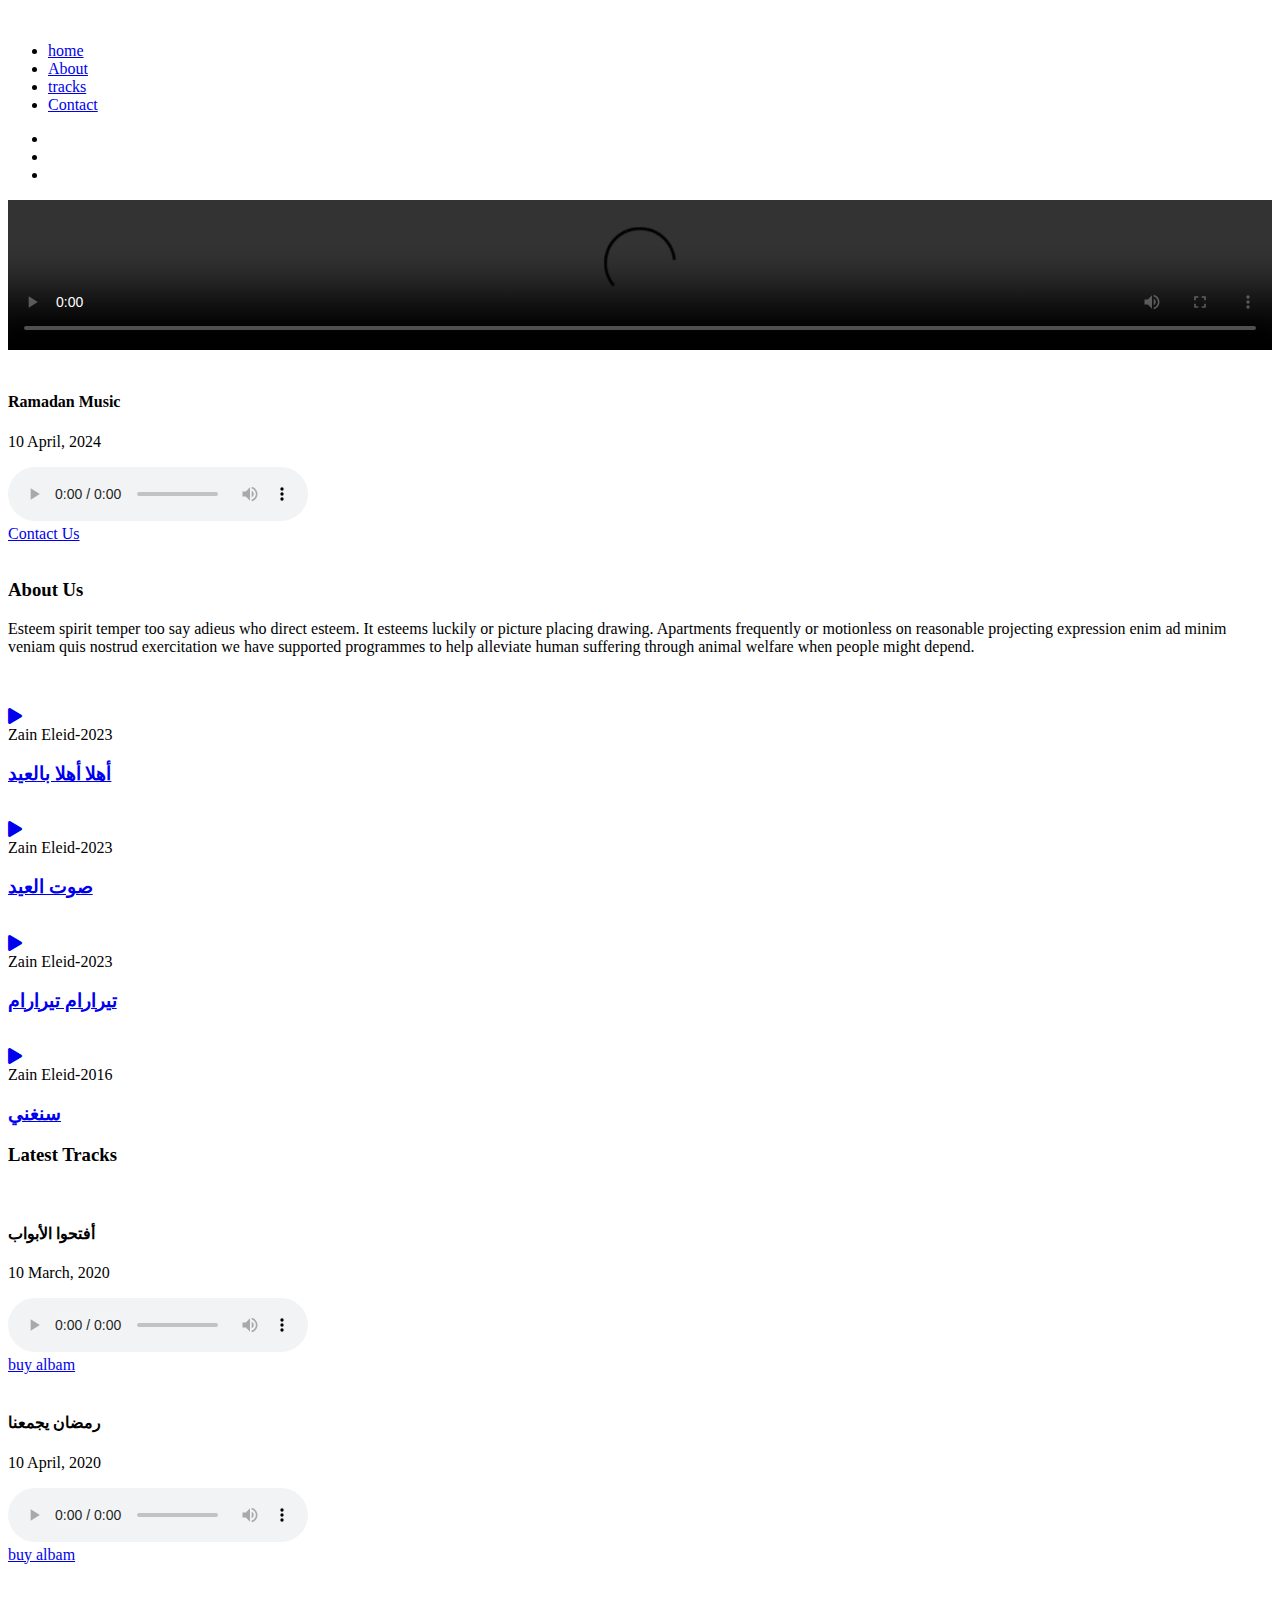
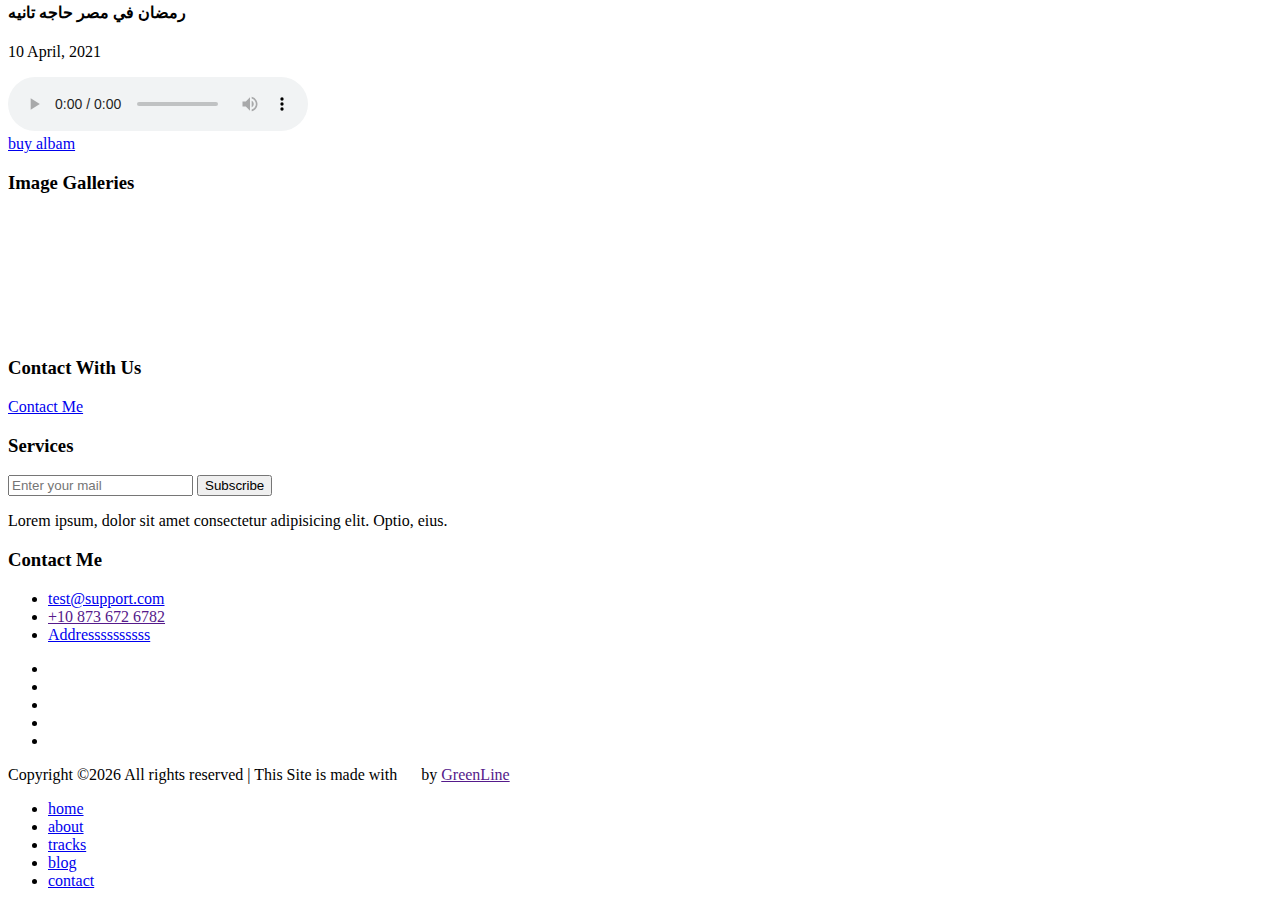
==== index.html @ 8ac841a4 "Add files via upload" ====
<!doctype html>
<html class="no-js" lang="en">

<head>
    <meta charset="utf-8">
    <meta http-equiv="x-ua-compatible" content="ie=edge">
    <title>Ramadan-Musico</title>
    <meta name="description" content="">
    <meta name="viewport" content="width=device-width, initial-scale=1">

    <!-- <link rel="manifest" href="site.webmanifest"> -->
    <link rel="shortcut icon" type="image/x-icon" href="img/favicon.png">
    <!-- Place favicon.ico in the root directory -->

    <!-- CSS here -->
    <link rel="stylesheet" href="css/bootstrap.min.css">
    <link rel="stylesheet" href="css/owl.carousel.min.css">
    <link rel="stylesheet" href="css/magnific-popup.css">
    <link rel="stylesheet" href="css/font-awesome.min.css">
     <!-- Include Font Awesome 4.7.0 CSS -->
     <link rel="stylesheet" href="https://cdnjs.cloudflare.com/ajax/libs/font-awesome/4.7.0/css/font-awesome.min.css">
  <!-- Include Font Awesome 5.0 CSS -->
  <link rel="stylesheet" href="https://cdnjs.cloudflare.com/ajax/libs/font-awesome/5.0.0/css/all.min.css">

    <link rel="stylesheet" href="css/themify-icons.css">
    <link rel="stylesheet" href="css/nice-select.css">
    <link rel="stylesheet" href="css/audioplayer.css">
    <link rel="stylesheet" href="css/flaticon.css">
    <link rel="stylesheet" href="css/gijgo.css">
    <link rel="stylesheet" href="css/animate.css">
    <link rel="stylesheet" href="css/slick.css">
    <link rel="stylesheet" href="css/slicknav.css">
    <link rel="stylesheet" href="css/style.css">
    <!-- <link rel="stylesheet" href="css/responsive.css"> -->
</head>

<body>
    <!--[if lte IE 9]>
            <p class="browserupgrade">You are using an <strong>outdated</strong> browser. Please <a href="https://browsehappy.com/">upgrade your browser</a> to improve your experience and security.</p>
        <![endif]-->

    <!-- header-start -->
    <header>
        <div class="header-area ">
            <div id="sticky-header" class="main-header-area">
                <div class="container-fluid">
                    <div class="header_bottom_border">
                        <div class="row align-items-center">
                            <div class="col-xl-3 col-lg-2">
                                <div class="logo">
                                    <a href="index.html">
                                        <img src="img/logo.png" alt="">
                                    </a>
                                </div>
                            </div>
                            <div class="col-xl-6 col-lg-7">
                                <div class="main-menu  d-none d-lg-block">
                                    <nav>
                                        <ul id="navigation">
                                            <li><a class="active" href="index.html">home</a></li>
                                            <li><a href="about.html">About</a></li>
                                            <li><a href="track.html">tracks</a></li>
                                            <!-- <li><a href="#">blog <i class="ti-angle-down"></i></a>
                                                <ul class="submenu">
                                                    <li><a href="blog.html">blog</a></li>
                                                    <li><a href="single-blog.html">single-blog</a></li>
                                                </ul>
                                            </li> -->
                                            <!-- <li><a href="#">pages <i class="ti-angle-down"></i></a>
                                                <ul class="submenu">
                                                     <li><a href="elements.html">elements</a></li>
                                                </ul>
                                            </li> -->
                                            <li><a href="contact.html">Contact</a></li>
                                        </ul>
                                    </nav>
                                </div>
                            </div>
                            <div class="col-xl-3 col-lg-3 d-none d-lg-block">
                                <div class="social_icon text-right">
                                    <ul>
                                        <li><a href="https://www.facebook.com/profile.php?id=61557846042441"> <i class="fa fa-facebook"></i> </a></li>
                                        <li><a href="#"> <i class="fa fa-twitter"></i> </a></li>
                                        <!-- <li><a href="https://www.tiktok.com/@qmusicteaching?is_from_webapp=1&sender_device=pc"> <i class="fa-brands fa-tiktok"></i> </a></li> -->
                                        <li><a href="https://www.instagram.com/qasound/"> <i class="fa fa-instagram"></i> </a></li>
                                        
                                    </ul>
                                </div>
                            </div>
                            <div class="col-12">
                                <div class="mobile_menu d-block d-lg-none"></div>
                            </div>
                        </div>
                    </div>

                </div>
            </div>
        </div>
    </header>
    <!-- header-end -->

    <!-- slider_area_start -->
    <div class="slider_area">
        <div class="single_slider  d-flex align-items-center slider_bg_1 overlay2">
            
            <video controls autoplay loop preload="auto" width="100%">
                <source src="videos/أغنية فنانينس.mp4" type="video/mp4">
                <source src="videos/إعلان زين العيد 2022- صوت العيد.mp4" type="video/mp4">
                <source src="videos/هلّ هلاله هلّ -  رمضان 2024.mp4" type="video/mp4">
                Your browser does not support the video tag.
              </video>
            
            
            <!-- <div class="container">
                <div class="row">
                    <div class="col-xl-12">
                        <div class="slider_text text-center ">
                            <h3>Musician </h3>
                        </div>
                    </div>
                </div>
            </div> -->
        </div>
    </div>
    <!-- slider_area_end -->

    <!-- music_area  -->
    <div class="music_area">
        <div class="container">
            <div class="row align-items-center justify-content-center">
                <div class="col-xl-10">
                    <div class="row align-items-center">
                                <div class="col-xl-9 col-md-9">
                                    <div class="music_field">
                                            <div class="thumb">
                                                    <img src="img/gallery/OIP (1).jfif" alt="">
                                                </div>
                                                <div class="audio_name">
                                                    <div class="name">
                                                        <h4>Ramadan  Music</h4>
                                                        <p>10 April, 2024</p>
                                                    </div>
                                                        <audio preload="auto" controls>
                                                                <source src="videos/أغنية يا بركة رمضان .. لمحمد رشدي.mp3">
                                                            </audio>
                                                </div>
                                    </div>
                                </div>
                                <div class="col-xl-3 col-md-3">
                                    <div class="music_btn">
                                            <a href="contact.html" class="boxed-btn"> Contact Us</a>
                                    </div>
                                </div>
                    </div>
                </div>

            </div>
        </div>
    </div>
    <!-- music_area end  -->

    <!-- about_area  -->
    <div class="about_area">
        <div class="container">
            <div class="row align-items-center">
                <div class="col-xl-5 col-md-6">
                    <div class="about_thumb">
                        <img class="img-fluid" src="img/gallery/41079505bf3805533f409f82947278b5.jpg" alt="">
                    </div>
                </div>
                <div class="col-xl-7 col-md-6">
                    <div class="about_info">
                        <h3>About Us</h3>
                        <p>Esteem spirit temper too say adieus who direct esteem. It esteems luckily or picture placing drawing. Apartments frequently or motionless on reasonable projecting expression enim ad minim veniam quis nostrud exercitation we have supported programmes to help alleviate human suffering through animal welfare when people might depend.</p>
                        <div class="signature">
                            <img src="img/about/signature.png" alt="">
                        </div>
                    </div>
                </div>
            </div>
        </div>
    </div>
    <!--/ about_area  -->

    <!-- youtube_video_area  -->
    <div class="youtube_video_area">
        <div class="container-fluid p-0">
            <div class="row no-gutters">
                <div class="col-xl-3 col-lg-3 col-md-6">
                    <div class="single_video">
                        <div class="thumb">
                            <img src="img/gallery/hqdefault.png" alt="">
                        </div>
                        <div class="hover_elements">
                            <div class="video">
                                    <a class="popup-video" href="videos/اعلان زين العيد 2023 - أهلا أهلا بالعيد أهلا.mp4"> 
                                            <i class="fa fa-play"></i>
                                    </a>
                            </div>

                            <div class="hover_inner">
                                <span>Zain Eleid-2023</span>
                                <h3><a href="#"> أهلا أهلا بالعيد </a></h3>
                            </div>
                        </div>
                    </div>
                </div>
                <div class="col-xl-3 col-lg-3 col-md-6">
                    <div class="single_video">
                        <div class="thumb">
                            <img src="img/gallery/hqdefault1.png" alt="">
                        </div>
                        <div class="hover_elements">
                            <div class="video">
                                    <a class="popup-video" href="videos/إعلان زين العيد 2022- صوت العيد.mp4"> 
                                            <i class="fa fa-play"></i>
                                        </a>
                            </div>

                            <div class="hover_inner">
                                <span>Zain Eleid-2023</span>
                                <h3><a href="#"> صوت العيد </a></h3>
                            </div>
                        </div>
                    </div>
                </div>
                <div class="col-xl-3 col-lg-3 col-md-6">
                    <div class="single_video">
                        <div class="thumb">
                            <img src="img/gallery/hqdefault2.png" alt="">
                        </div>
                        <div class="hover_elements">
                            <div class="video">
                                    <a class="popup-video" href="videos/اعلان زين العيد 2018 -  تيرارام تيرارام.mp4"> 
                                            <i class="fa fa-play"></i>
                                    </a>
                            </div>

                            <div class="hover_inner">
                                <span>Zain Eleid-2023</span>
                                <h3><a href="#"> تيرارام تيرارام </a></h3>
                            </div>
                        </div>
                    </div>
                </div>
                <div class="col-xl-3 col-lg-3 col-md-6">
                    <div class="single_video">
                        <div class="thumb">
                            <img src="img/gallery/hqdefault3.png" alt="">
                        </div>
                        <div class="hover_elements">
                            <div class="video">
                                    <a class="popup-video" href="videos/إعلان زين العيد 2016 - سنغني.mp4"> 
                                            <i class="fa fa-play"></i>
                                        </a>
                            </div>

                            <div class="hover_inner">
                                <span>Zain Eleid-2016</span>
                                <h3><a href="#"> سنغني </a></h3>
                            </div>
                        </div>
                    </div>
                </div>
            </div>
        </div>
    </div>
    <!-- / youtube_video_area  -->

    <!-- music_area  -->
    <div class="music_area music_gallery">
        <div class="container">
                <div class="row">
                        <div class="col-xl-12">
                            <div class="section_title text-center mb-65">
                                <h3>Latest Tracks</h3>
                            </div>
                        </div>
                </div>
            <div class="row align-items-center justify-content-center mb-20">
                <div class="col-xl-10">
                    <div class="row align-items-center">
                                <div class="col-xl-9 col-md-9">
                                    <div class="music_field">
                                            <div class="thumb">
                                                    <img src="img/gallery/hqdefault4.png" alt="">
                                                </div>
                                                <div class="audio_name">
                                                    <div class="name">
                                                        <h4> أفتحوا الأبواب </h4>
                                                        <p>10 March, 2020</p>
                                                    </div>
                                                        <audio preload="auto" controls>
                                                                <source src="videos/اعلان زين العيد 2020  افتحوا الأبواب.mp3">
                                                            </audio>
                                                </div>
                                    </div>
                                </div>
                                <div class="col-xl-3 col-md-3">
                                    <div class="music_btn">
                                            <a href="#" class="boxed-btn">buy albam</a>
                                    </div>
                                </div>
                    </div>
                </div>

            </div>
            <div class="row align-items-center justify-content-center mb-20">
                <div class="col-xl-10">
                    <div class="row align-items-center">
                                <div class="col-xl-9 col-md-9">
                                    <div class="music_field">
                                            <div class="thumb">
                                                    <img src="img/gallery/hqdefault5.png" alt="">
                                                </div>
                                                <div class="audio_name">
                                                    <div class="name">
                                                        <h4> رمضان يجمعنا </h4>
                                                        <p>10 April, 2020</p>
                                                    </div>
                                                        <audio preload="auto" controls>
                                                                <source src="videos/أغنية رمضان يجمعنا مع -فنانيس-.mp3">
                                                            </audio>
                                                </div>
                                    </div>
                                </div>
                                <div class="col-xl-3 col-md-3">
                                    <div class="music_btn">
                                            <a href="#" class="boxed-btn">buy albam</a>
                                    </div>
                                </div>
                    </div>
                </div>

            </div>
            <div class="row align-items-center justify-content-center mb-20">
                <div class="col-xl-10">
                    <div class="row align-items-center">
                                <div class="col-xl-9 col-md-9">
                                    <div class="music_field">
                                            <div class="thumb">
                                                    <img src="img/gallery/hqdefault6.png" alt="">
                                                </div>
                                                <div class="audio_name">
                                                    <div class="name">
                                                        <h4> رمضان في مصر حاجه  تانيه </h4>
                                                        <p>10 April, 2021</p>
                                                    </div>
                                                        <audio preload="auto" controls>
                                                                <source src="videos/حسين الجسمي - رمضان في مصر حاجة تانية (اورنچ رمضان) - 2021.mp4">
                                                        </audio>
                                                </div>
                                    </div>
                                </div>
                                <div class="col-xl-3 col-md-3">
                                    <div class="music_btn">
                                            <a href="#" class="boxed-btn">buy albam</a>
                                    </div>
                                </div>
                    </div>
                </div>

            </div>
        </div>
    </div>
    <!-- music_area end  -->

    <!-- gallery -->
    <div class="gallery_area">
        <div class="container">
            <div class="row">
                <div class="col-xl-12">
                    <div class="section_title text-center mb-65">
                        <h3>Image Galleries</h3>
                    </div>
                </div>
            </div>
            <div class="row grid">
                    <div class="col-xl-7 col-lg-7 grid-item cat3 cat4 col-md-6">
                        <div class="single-gallery mb-30">
                                <div class="portfolio-img">
                                        <img src="img/gallery/41079505bf3805533f409f82947278b5.jpg" alt="">
                                </div>
                                <div class="gallery_hover">
                                        <a class="popup-image" href="img/gallery/th.jfif" class="hover_inner">
                                            <i class="ti-plus"></i>
                                        </a>
                                </div>
                        </div>
                    </div>

                    <div class="col-xl-5 col-lg-5 grid-item cat1 col-md-6">
                        <div class="single-gallery mb-30">
                                <div class="portfolio-img">
                                        <img src="img/gallery/th.jfif" alt="">
                                </div>

                                <div class="gallery_hover">
                                    <a  class="popup-image"  href="img/gallery/R.jfif" class="hover_inner">
                                        <i class="ti-plus"></i>
                                    </a>
                                </div>
                            
                        </div>
                    </div>

                    
                    <div class="col-xl-4 col-lg-6 grid-item cat2 col-md-6">
                        <div class="single-gallery mb-30">
                            <div class="portfolio-img">
                                    <img src="img/gallery/OIP (2).jfif" alt="">
                            </div>
                            <div class="gallery_hover">
                                    <a class="popup-image" href="img/gallery/R.jfif" class="hover_inner">
                                        <i class="ti-plus"></i>
                                    </a>
                            </div>
                        </div>
                    </div>

                    <div class="col-xl-4 col-lg-6 grid-item cat4 col-md-6">
                        <div class="single-gallery mb-30">
                                <div class="portfolio-img">
                                        <img src="img/gallery/H61b2c6c84c804b8dbcbf4467c1f6d74f7-600x600.png" alt="">
                                </div>

                                <div class="gallery_hover">
                                        <a class="popup-image" href="img/gallery/H61b2c6c84c804b8dbcbf4467c1f6d74f7-600x600.png" class="hover_inner">
                                            <i class="ti-plus"></i>
                                        </a>
                                </div>
                        </div>
                    </div>


                    <div class="col-xl-4 col-lg-6 grid-item cat2 col-md-6">
                        <div class="single-gallery mb-30">
                            <div class="portfolio-img">
                                    <img src="img/gallery/R.jfif" alt="">
                            </div>
                            <div class="gallery_hover">
                                    <a class="popup-image" href="img/gallery/eid-mubarak-wishes-design-template-deeff6aff59a244f26f364de57e455bf_screen.jpg" class="hover_inner">
                                        <i class="ti-plus"></i>
                                    </a>
                                </div>
                        </div>
                    </div>

                    <div class="col-xl-4 col-lg-6 grid-item cat2 col-md-6">
                        <div class="single-gallery mb-30">
                            <div class="portfolio-img">
                                    <img src="img/gallery/OIP (1).jfif" alt="">
                            </div>
                            <div class="gallery_hover">
                                    <a class="popup-image" href="img/gallery/R.jfif" class="hover_inner">
                                        <i class="ti-plus"></i>
                                    </a>
                            </div>
                        </div>
                    </div>

                    

                    <div class="col-xl-4 col-lg-6 grid-item cat2 col-md-6">
                        <div class="single-gallery mb-30">
                            <div class="portfolio-img">
                                    <img src="img/gallery/OIF.jfif" alt="">
                            </div>
                            <div class="gallery_hover">
                                    <a class="popup-image" href="img/gallery/R.jfif" class="hover_inner">
                                        <i class="ti-plus"></i>
                                    </a>
                            </div>
                        </div>
                    </div>

                    
                </div>
        </div>
    </div>
    <!--/ gallery -->

    <!-- contact_rsvp -->
    <div class="contact_rsvp">
        <div class="container">
            <div class="row">
                <div class="col-xl-12">
                    <div class="text text-center">
                        <h3>Contact With Us</h3>
                        <a class="boxed-btn3" href="contact.html">Contact Me</a>
                    </div>
                </div>
            </div>
        </div>
    </div>
    <!--/ contact_rsvp -->

    <!-- footer start -->
    <footer class="footer">
        <div class="footer_top">
            <div class="container">
                <div class="row">
                    <div class="col-xl-6 col-md-6">
                            <div class="footer_widget">
                                    <h3 class="footer_title">
                                            Services
                                    </h3>
                                <div class="subscribe-from">
                                        <form action="#">
                                                <input type="text" placeholder="Enter your mail">
                                                <button type="submit" >Subscribe</button>
                                            </form>
                                </div>
                                <p class="sub_text">Lorem ipsum, dolor sit amet consectetur adipisicing elit. Optio, eius.</p>
                                </div>
                    </div>
                    <div class="col-xl-5 col-md-5 offset-xl-1">
                        <div class="footer_widget">
                                <h3 class="footer_title">
                                        Contact Me
                                </h3>
                            <ul>
                                <li><a href="#">test@support.com
                                    </a></li>
                                <li><a href="">+10 873 672 6782
                                    </a></li>
                                <li><a href="#">Addressssssssss</a></li>
                            </ul>
                            <div class="socail_links">
                                <ul>
                                    <li><a href="https://www.facebook.com/profile.php?id=61557846042441"> <i class="fa fa-facebook"></i> </a></li>
                                    <li><a href="#"> <i class="fa fa-twitter"></i> </a></li>
                                    <li><a href="https://www.tiktok.com/@qmusicteaching?is_from_webapp=1&sender_device=pc"> <i class="fa fa-tiktok"></i> </a></li>
                                    <li><a href="https://www.instagram.com/qasound/"> <i class="fa fa-instagram"></i> </a></li>
                                   
                                    <li><a href="#"><i class="fa fa-youtube-play"></i></a></li>
                                </ul>
                            </div>

                        </div>
                    </div>
                </div>
            </div>
        </div>
        <div class="copy-right_text">
            <div class="container">
                <div class="footer_border"></div>
                <div class="row">
                    <div class="col-xl-7 col-md-6">
                        <p class="copy_right">
                            <!-- Link back to Colorlib can't be removed. Template is licensed under CC BY 3.0. -->
Copyright &copy;<script>document.write(new Date().getFullYear());</script> All rights reserved | This Site is made with <i class="fa fa-heart-o" aria-hidden="true"></i> by <a href="" target="_blank">GreenLine</a>
<!-- Link back to Colorlib can't be removed. Template is licensed under CC BY 3.0. -->
                        </p>
                    </div>
                    <div class="col-xl-5 col-md-6">
                        <div class="footer_links">
                            <ul>
                                <li><a href="#">home</a></li>
                                <li><a href="#">about</a></li>
                                <li><a href="#">tracks</a></li>
                                <li><a href="#">blog</a></li>
                                <li><a href="#">contact</a></li>
                            </ul>
                        </div>
                    </div>
                </div>
            </div>
        </div>
    </footer>
    <!--/ footer end  -->

    <!-- link that opens popup -->

    <!-- JS here -->
        <script src="https://code.jquery.com/jquery-3.3.1.slim.min.js" 
            integrity="sha384-q8i/X+965DzO0rT7abK41JStQIAqVgRVzpbzo5smXKp4YfRvH+8abtTE1Pi6jizo" 
            crossorigin="anonymous">
    </script>
    <script src="js/vendor/modernizr-3.5.0.min.js"></script>
    <script src="js/vendor/jquery-1.12.4.min.js"></script>
    <script src="js/popper.min.js"></script>
    <script src="js/bootstrap.min.js"></script>
    <script src="js/owl.carousel.min.js"></script>
    <script src="js/isotope.pkgd.min.js"></script>
    <script src="js/ajax-form.js"></script>
    <script src="js/waypoints.min.js"></script>
    <script src="js/jquery.counterup.min.js"></script>
    <script src="js/imagesloaded.pkgd.min.js"></script>
    <script src="js/audioplayer.js"></script>
    <script src="js/scrollIt.js"></script>
    <script src="js/jquery.scrollUp.min.js"></script>
    <script src="js/wow.min.js"></script>
    <script src="js/nice-select.min.js"></script>
    <script src="js/jquery.slicknav.min.js"></script>
    <script src="js/jquery.magnific-popup.min.js"></script>
    <script src="js/plugins.js"></script>
    <script src="js/gijgo.min.js"></script>
    <script src="js/slick.min.js"></script>
    <!--contact js-->
    <script src="js/contact.js"></script>
    <script src="js/jquery.ajaxchimp.min.js"></script>
    <script src="js/jquery.form.js"></script>
    <script src="js/jquery.validate.min.js"></script>
    <script src="js/mail-script.js"></script>

    <script src="js/main.js"></script>
    
		<script>
                $(function() {
                    $('audio').audioPlayer({

                    });
                });
            </script>
</body>

</html>
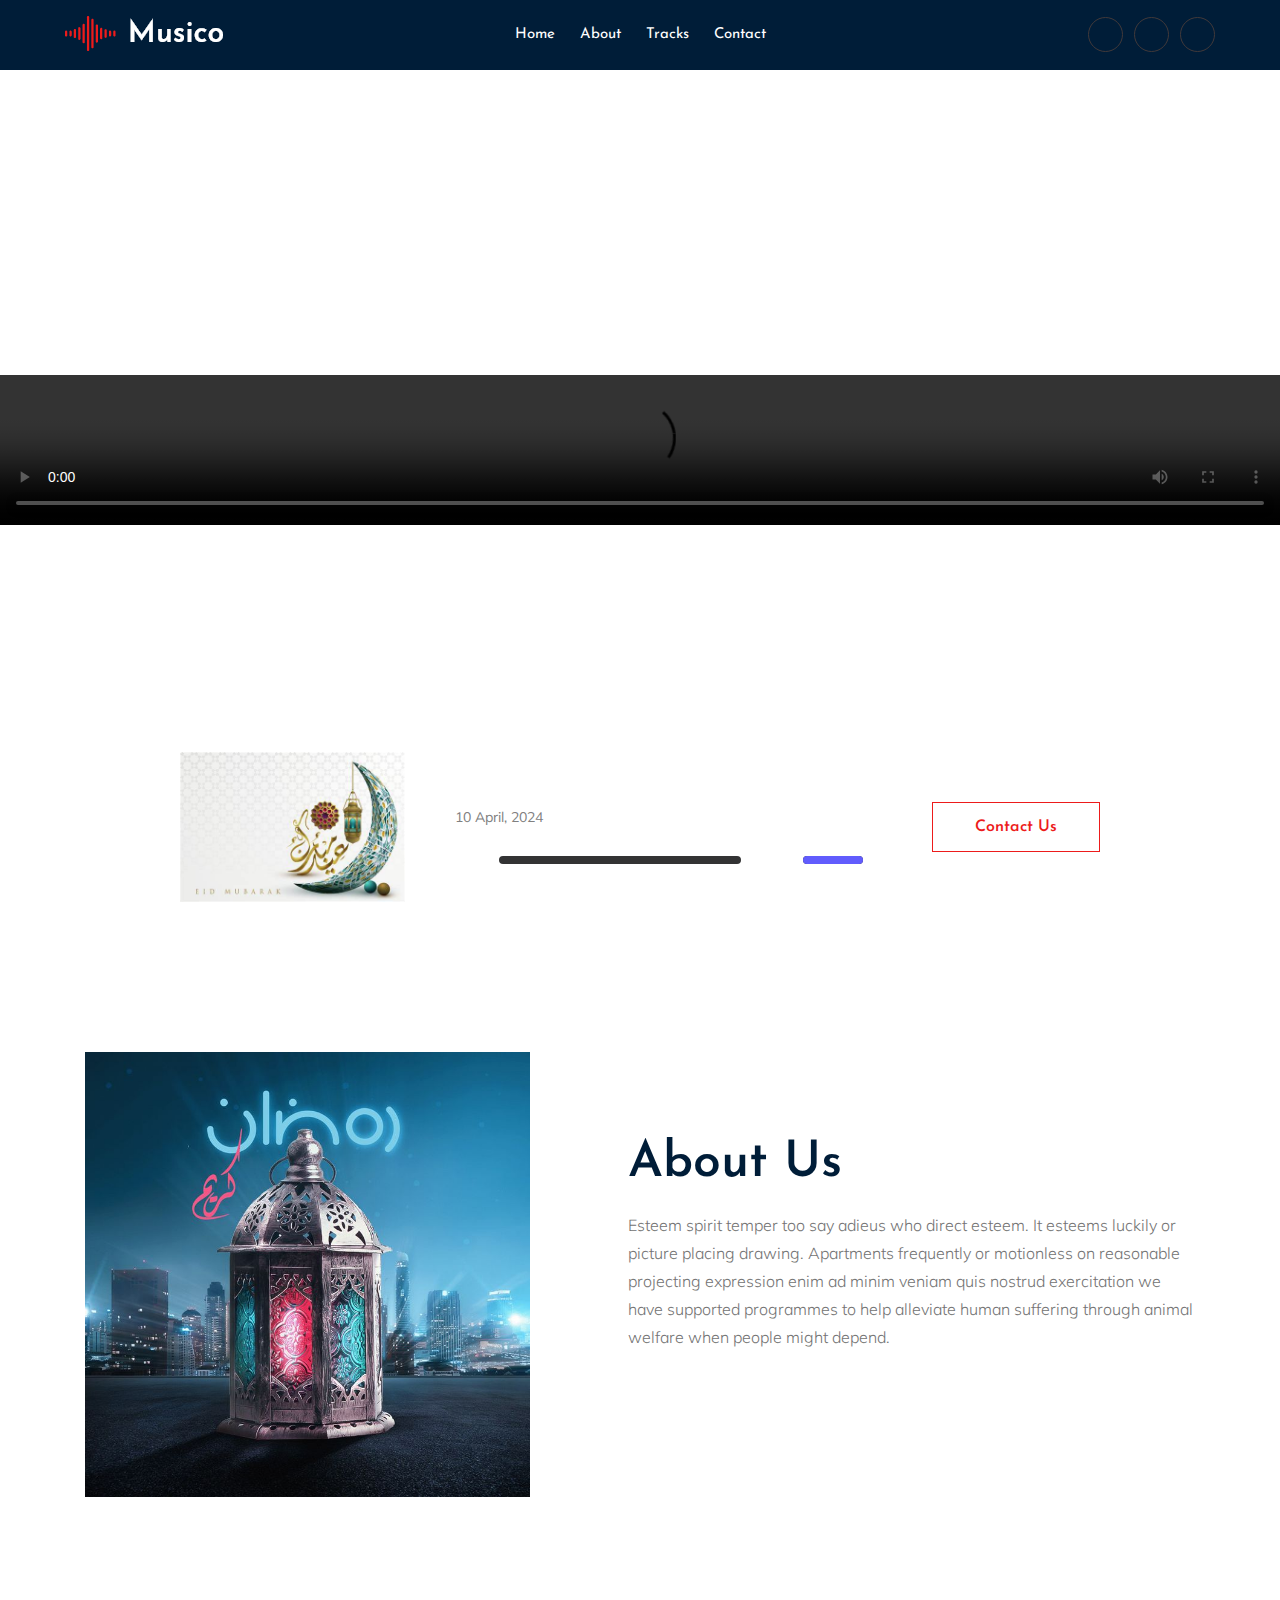
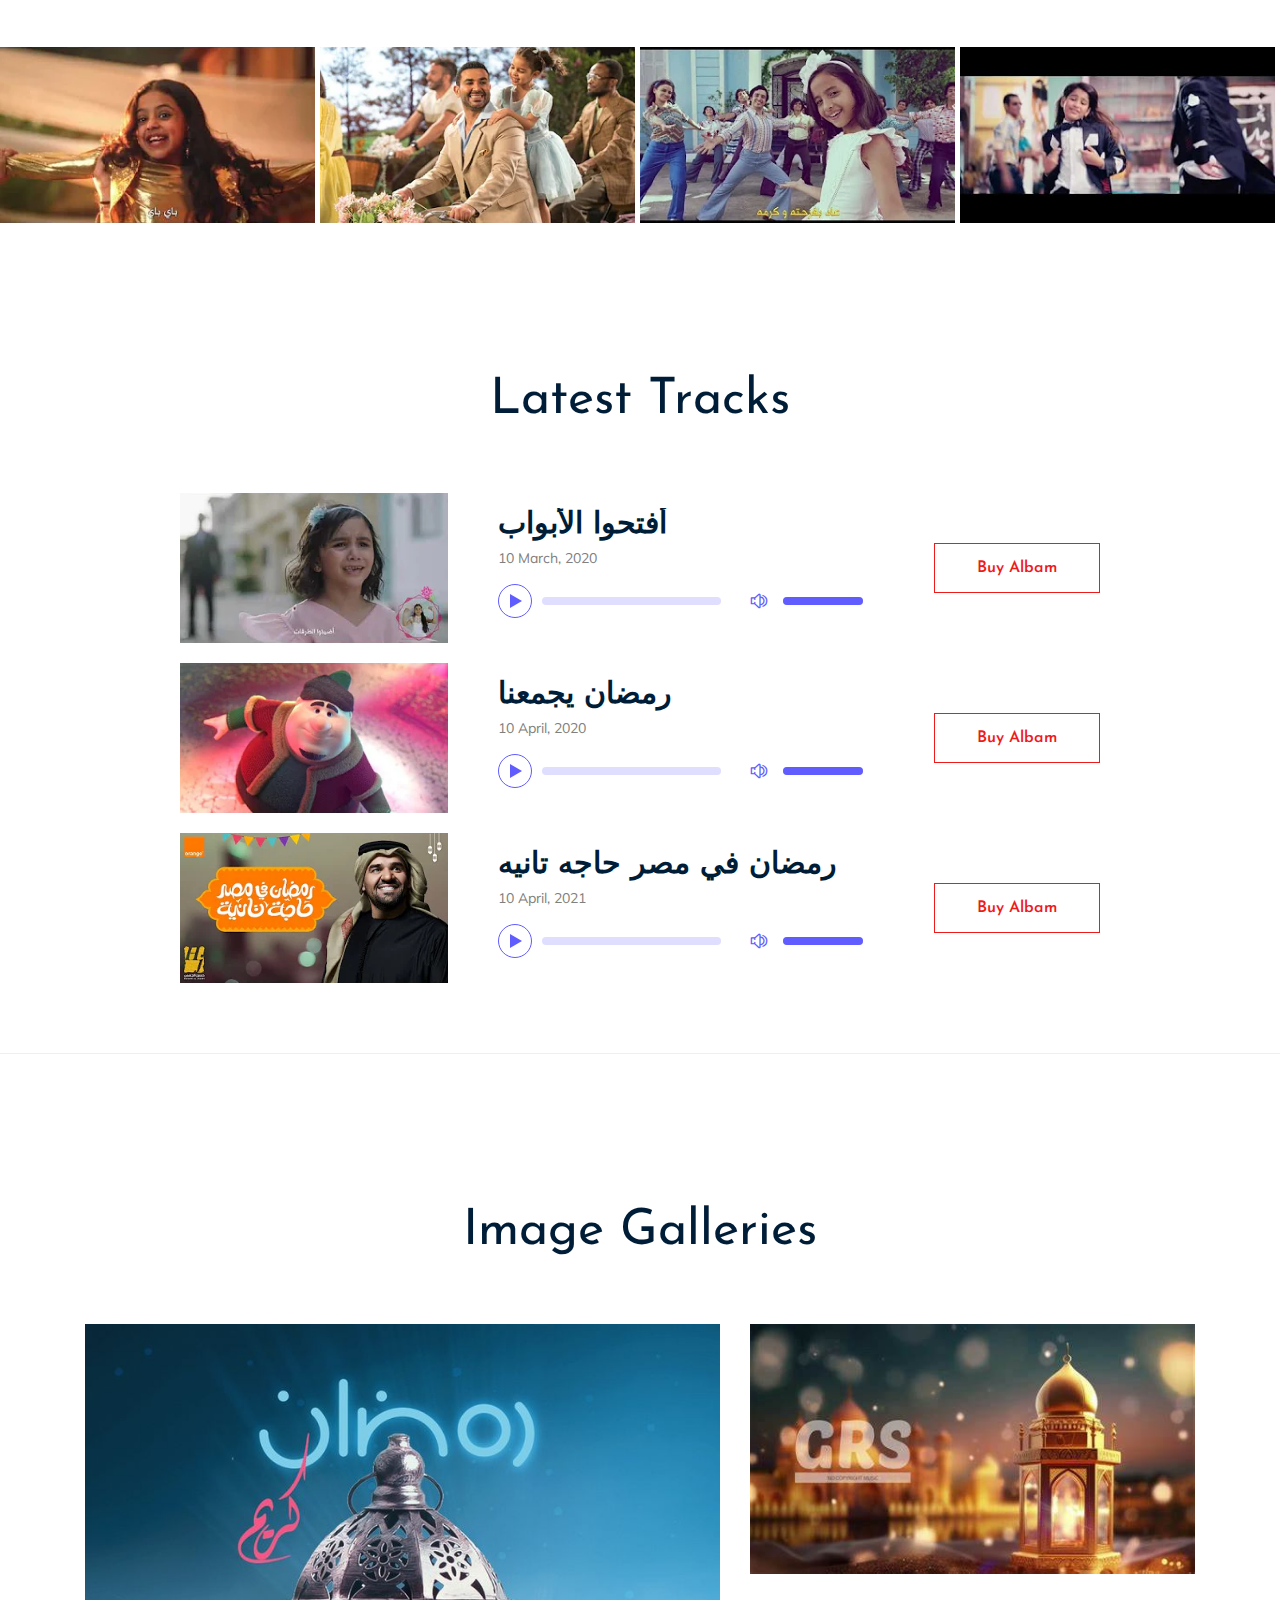
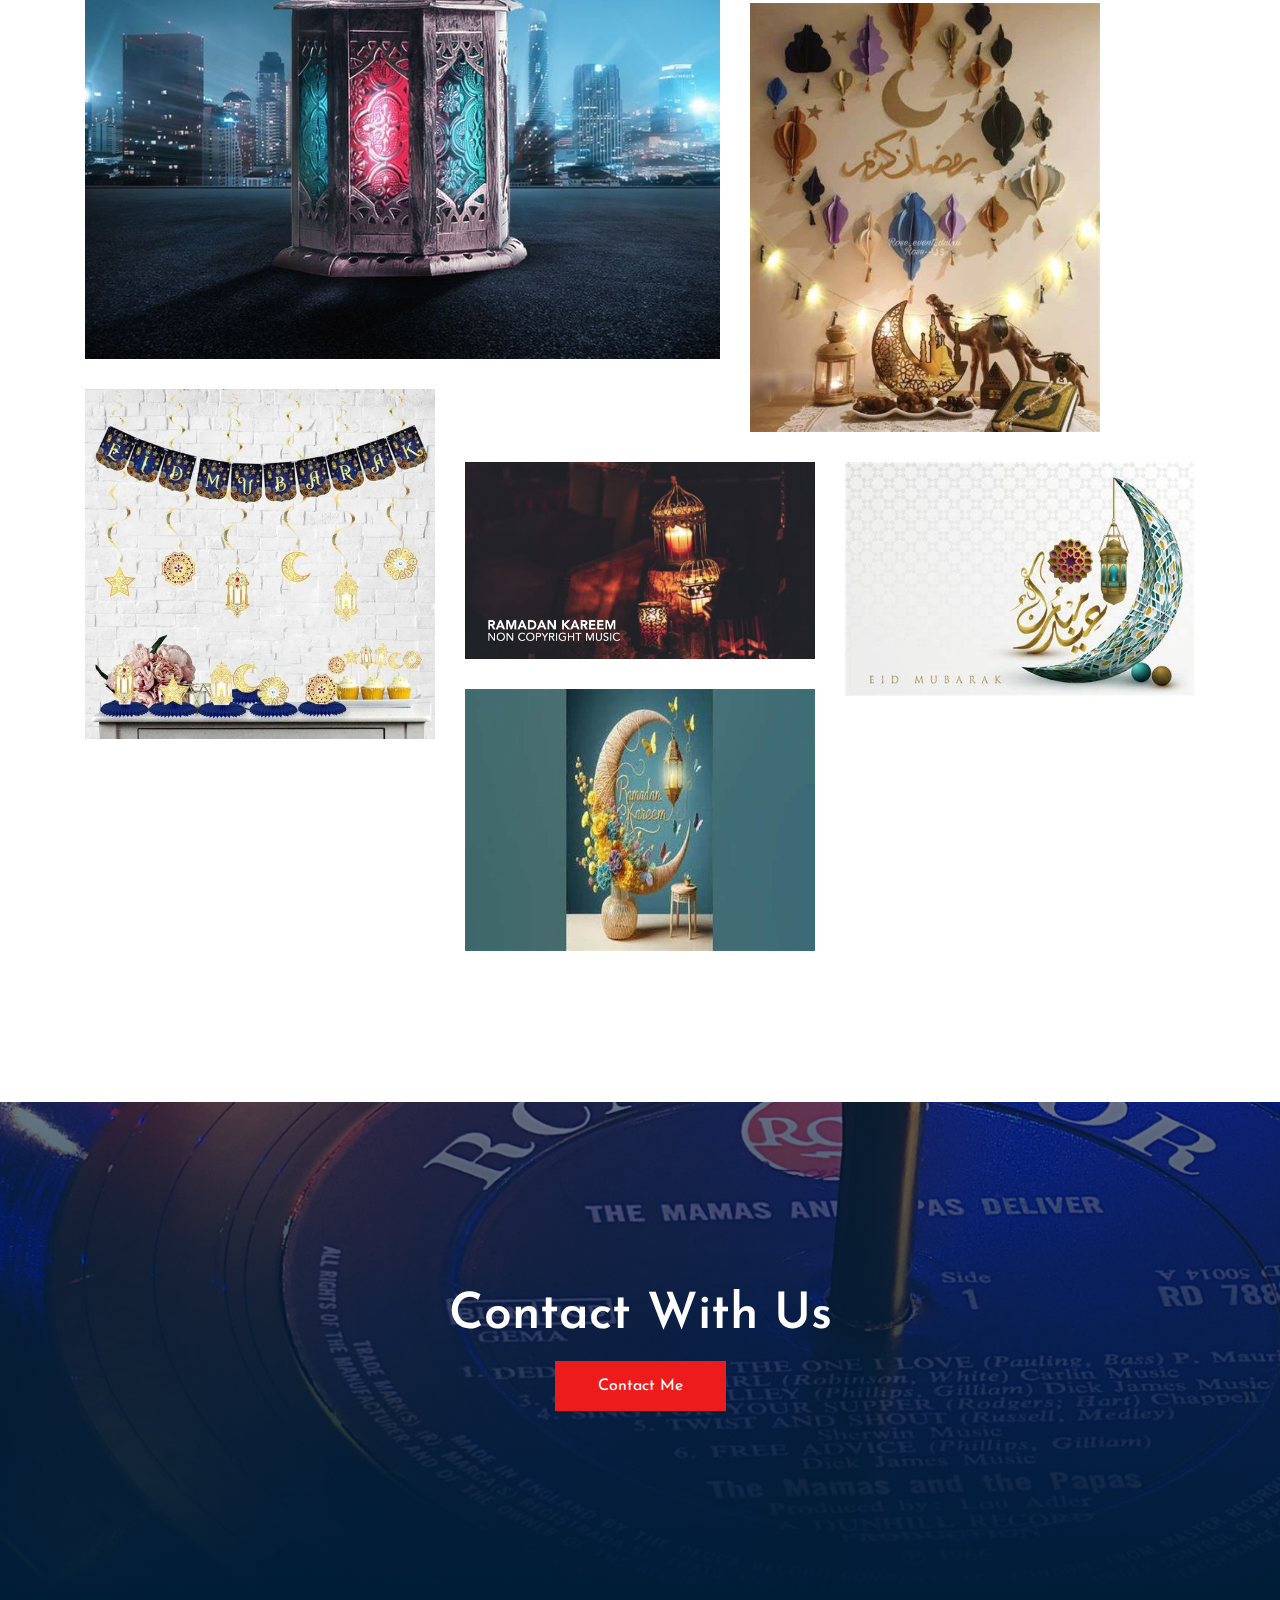
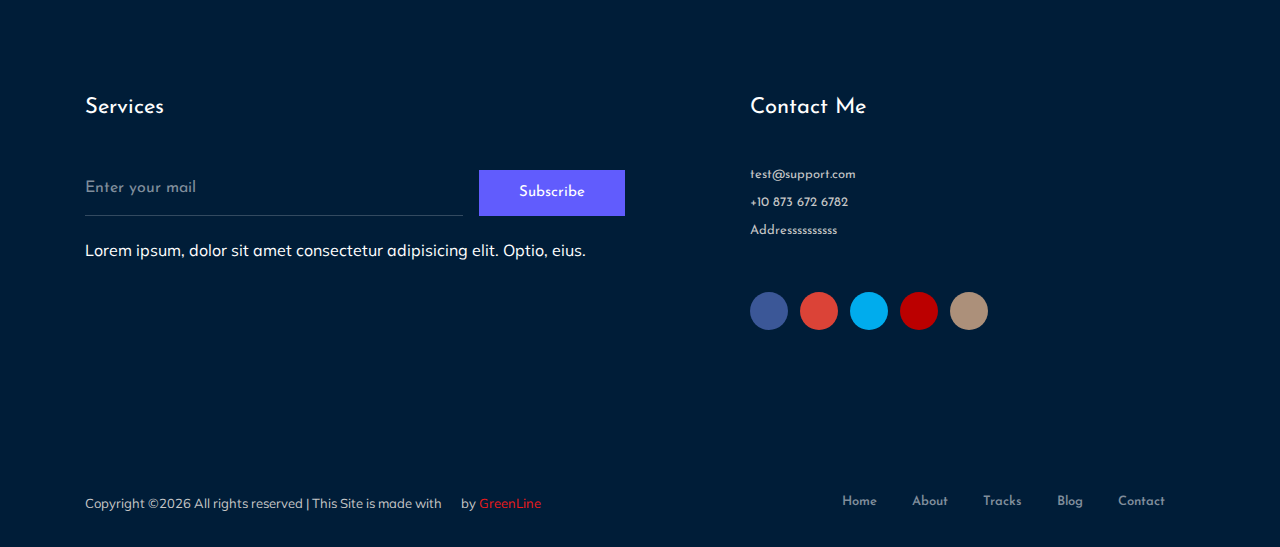
==== commit fe145c62: "Update index.html" ====
--- a/index.html
+++ b/index.html
@@ -105,7 +105,7 @@
             
             <video controls autoplay loop preload="auto" width="100%">
                 <source src="videos/أغنية فنانينس.mp4" type="video/mp4">
-                <source src="videos/إعلان زين العيد 2022- صوت العيد.mp4" type="video/mp4">
+                <source src="https://www.youtube.com/watch?v=d1fHJJILfBA" type="video/mp4">
                 <source src="videos/هلّ هلاله هلّ -  رمضان 2024.mp4" type="video/mp4">
                 Your browser does not support the video tag.
               </video>
@@ -615,4 +615,4 @@
             </script>
 </body>
 
-</html>+</html>
--- a/css/themify-icons.css
+++ b/css/themify-icons.css
@@ -0,0 +1,1081 @@
+@font-face {
+	font-family: 'themify';
+	src:url('../fonts/themify.eot?-fvbane');
+	src:url('../fonts/themify.eot?#iefix-fvbane') format('embedded-opentype'),
+		url('../fonts/themify.woff?-fvbane') format('woff'),
+		url('../fonts/themify.ttf?-fvbane') format('truetype'),
+		url('../fonts/themify.svg?-fvbane#themify') format('svg');
+	font-weight: normal;
+	font-style: normal;
+}
+
+[class^="ti-"], [class*=" ti-"] {
+	font-family: 'themify';
+	/* speak: none; */
+	font-style: normal;
+	font-weight: normal;
+	font-variant: normal;
+	text-transform: none;
+	line-height: 1;
+
+	/* Better Font Rendering =========== */
+	-webkit-font-smoothing: antialiased;
+	-moz-osx-font-smoothing: grayscale;
+}
+
+.ti-wand:before {
+	content: "\e600";
+}
+.ti-volume:before {
+	content: "\e601";
+}
+.ti-user:before {
+	content: "\e602";
+}
+.ti-unlock:before {
+	content: "\e603";
+}
+.ti-unlink:before {
+	content: "\e604";
+}
+.ti-trash:before {
+	content: "\e605";
+}
+.ti-thought:before {
+	content: "\e606";
+}
+.ti-target:before {
+	content: "\e607";
+}
+.ti-tag:before {
+	content: "\e608";
+}
+.ti-tablet:before {
+	content: "\e609";
+}
+.ti-star:before {
+	content: "\e60a";
+}
+.ti-spray:before {
+	content: "\e60b";
+}
+.ti-signal:before {
+	content: "\e60c";
+}
+.ti-shopping-cart:before {
+	content: "\e60d";
+}
+.ti-shopping-cart-full:before {
+	content: "\e60e";
+}
+.ti-settings:before {
+	content: "\e60f";
+}
+.ti-search:before {
+	content: "\e610";
+}
+.ti-zoom-in:before {
+	content: "\e611";
+}
+.ti-zoom-out:before {
+	content: "\e612";
+}
+.ti-cut:before {
+	content: "\e613";
+}
+.ti-ruler:before {
+	content: "\e614";
+}
+.ti-ruler-pencil:before {
+	content: "\e615";
+}
+.ti-ruler-alt:before {
+	content: "\e616";
+}
+.ti-bookmark:before {
+	content: "\e617";
+}
+.ti-bookmark-alt:before {
+	content: "\e618";
+}
+.ti-reload:before {
+	content: "\e619";
+}
+.ti-plus:before {
+	content: "\e61a";
+}
+.ti-pin:before {
+	content: "\e61b";
+}
+.ti-pencil:before {
+	content: "\e61c";
+}
+.ti-pencil-alt:before {
+	content: "\e61d";
+}
+.ti-paint-roller:before {
+	content: "\e61e";
+}
+.ti-paint-bucket:before {
+	content: "\e61f";
+}
+.ti-na:before {
+	content: "\e620";
+}
+.ti-mobile:before {
+	content: "\e621";
+}
+.ti-minus:before {
+	content: "\e622";
+}
+.ti-medall:before {
+	content: "\e623";
+}
+.ti-medall-alt:before {
+	content: "\e624";
+}
+.ti-marker:before {
+	content: "\e625";
+}
+.ti-marker-alt:before {
+	content: "\e626";
+}
+.ti-arrow-up:before {
+	content: "\e627";
+}
+.ti-arrow-right:before {
+	content: "\e628";
+}
+.ti-arrow-left:before {
+	content: "\e629";
+}
+.ti-arrow-down:before {
+	content: "\e62a";
+}
+.ti-lock:before {
+	content: "\e62b";
+}
+.ti-location-arrow:before {
+	content: "\e62c";
+}
+.ti-link:before {
+	content: "\e62d";
+}
+.ti-layout:before {
+	content: "\e62e";
+}
+.ti-layers:before {
+	content: "\e62f";
+}
+.ti-layers-alt:before {
+	content: "\e630";
+}
+.ti-key:before {
+	content: "\e631";
+}
+.ti-import:before {
+	content: "\e632";
+}
+.ti-image:before {
+	content: "\e633";
+}
+.ti-heart:before {
+	content: "\e634";
+}
+.ti-heart-broken:before {
+	content: "\e635";
+}
+.ti-hand-stop:before {
+	content: "\e636";
+}
+.ti-hand-open:before {
+	content: "\e637";
+}
+.ti-hand-drag:before {
+	content: "\e638";
+}
+.ti-folder:before {
+	content: "\e639";
+}
+.ti-flag:before {
+	content: "\e63a";
+}
+.ti-flag-alt:before {
+	content: "\e63b";
+}
+.ti-flag-alt-2:before {
+	content: "\e63c";
+}
+.ti-eye:before {
+	content: "\e63d";
+}
+.ti-export:before {
+	content: "\e63e";
+}
+.ti-exchange-vertical:before {
+	content: "\e63f";
+}
+.ti-desktop:before {
+	content: "\e640";
+}
+.ti-cup:before {
+	content: "\e641";
+}
+.ti-crown:before {
+	content: "\e642";
+}
+.ti-comments:before {
+	content: "\e643";
+}
+.ti-comment:before {
+	content: "\e644";
+}
+.ti-comment-alt:before {
+	content: "\e645";
+}
+.ti-close:before {
+	content: "\e646";
+}
+.ti-clip:before {
+	content: "\e647";
+}
+.ti-angle-up:before {
+	content: "\e648";
+}
+.ti-angle-right:before {
+	content: "\e649";
+}
+.ti-angle-left:before {
+	content: "\e64a";
+}
+.ti-angle-down:before {
+	content: "\e64b";
+}
+.ti-check:before {
+	content: "\e64c";
+}
+.ti-check-box:before {
+	content: "\e64d";
+}
+.ti-camera:before {
+	content: "\e64e";
+}
+.ti-announcement:before {
+	content: "\e64f";
+}
+.ti-brush:before {
+	content: "\e650";
+}
+.ti-briefcase:before {
+	content: "\e651";
+}
+.ti-bolt:before {
+	content: "\e652";
+}
+.ti-bolt-alt:before {
+	content: "\e653";
+}
+.ti-blackboard:before {
+	content: "\e654";
+}
+.ti-bag:before {
+	content: "\e655";
+}
+.ti-move:before {
+	content: "\e656";
+}
+.ti-arrows-vertical:before {
+	content: "\e657";
+}
+.ti-arrows-horizontal:before {
+	content: "\e658";
+}
+.ti-fullscreen:before {
+	content: "\e659";
+}
+.ti-arrow-top-right:before {
+	content: "\e65a";
+}
+.ti-arrow-top-left:before {
+	content: "\e65b";
+}
+.ti-arrow-circle-up:before {
+	content: "\e65c";
+}
+.ti-arrow-circle-right:before {
+	content: "\e65d";
+}
+.ti-arrow-circle-left:before {
+	content: "\e65e";
+}
+.ti-arrow-circle-down:before {
+	content: "\e65f";
+}
+.ti-angle-double-up:before {
+	content: "\e660";
+}
+.ti-angle-double-right:before {
+	content: "\e661";
+}
+.ti-angle-double-left:before {
+	content: "\e662";
+}
+.ti-angle-double-down:before {
+	content: "\e663";
+}
+.ti-zip:before {
+	content: "\e664";
+}
+.ti-world:before {
+	content: "\e665";
+}
+.ti-wheelchair:before {
+	content: "\e666";
+}
+.ti-view-list:before {
+	content: "\e667";
+}
+.ti-view-list-alt:before {
+	content: "\e668";
+}
+.ti-view-grid:before {
+	content: "\e669";
+}
+.ti-uppercase:before {
+	content: "\e66a";
+}
+.ti-upload:before {
+	content: "\e66b";
+}
+.ti-underline:before {
+	content: "\e66c";
+}
+.ti-truck:before {
+	content: "\e66d";
+}
+.ti-timer:before {
+	content: "\e66e";
+}
+.ti-ticket:before {
+	content: "\e66f";
+}
+.ti-thumb-up:before {
+	content: "\e670";
+}
+.ti-thumb-down:before {
+	content: "\e671";
+}
+.ti-text:before {
+	content: "\e672";
+}
+.ti-stats-up:before {
+	content: "\e673";
+}
+.ti-stats-down:before {
+	content: "\e674";
+}
+.ti-split-v:before {
+	content: "\e675";
+}
+.ti-split-h:before {
+	content: "\e676";
+}
+.ti-smallcap:before {
+	content: "\e677";
+}
+.ti-shine:before {
+	content: "\e678";
+}
+.ti-shift-right:before {
+	content: "\e679";
+}
+.ti-shift-left:before {
+	content: "\e67a";
+}
+.ti-shield:before {
+	content: "\e67b";
+}
+.ti-notepad:before {
+	content: "\e67c";
+}
+.ti-server:before {
+	content: "\e67d";
+}
+.ti-quote-right:before {
+	content: "\e67e";
+}
+.ti-quote-left:before {
+	content: "\e67f";
+}
+.ti-pulse:before {
+	content: "\e680";
+}
+.ti-printer:before {
+	content: "\e681";
+}
+.ti-power-off:before {
+	content: "\e682";
+}
+.ti-plug:before {
+	content: "\e683";
+}
+.ti-pie-chart:before {
+	content: "\e684";
+}
+.ti-paragraph:before {
+	content: "\e685";
+}
+.ti-panel:before {
+	content: "\e686";
+}
+.ti-package:before {
+	content: "\e687";
+}
+.ti-music:before {
+	content: "\e688";
+}
+.ti-music-alt:before {
+	content: "\e689";
+}
+.ti-mouse:before {
+	content: "\e68a";
+}
+.ti-mouse-alt:before {
+	content: "\e68b";
+}
+.ti-money:before {
+	content: "\e68c";
+}
+.ti-microphone:before {
+	content: "\e68d";
+}
+.ti-menu:before {
+	content: "\e68e";
+}
+.ti-menu-alt:before {
+	content: "\e68f";
+}
+.ti-map:before {
+	content: "\e690";
+}
+.ti-map-alt:before {
+	content: "\e691";
+}
+.ti-loop:before {
+	content: "\e692";
+}
+.ti-location-pin:before {
+	content: "\e693";
+}
+.ti-list:before {
+	content: "\e694";
+}
+.ti-light-bulb:before {
+	content: "\e695";
+}
+.ti-Italic:before {
+	content: "\e696";
+}
+.ti-info:before {
+	content: "\e697";
+}
+.ti-infinite:before {
+	content: "\e698";
+}
+.ti-id-badge:before {
+	content: "\e699";
+}
+.ti-hummer:before {
+	content: "\e69a";
+}
+.ti-home:before {
+	content: "\e69b";
+}
+.ti-help:before {
+	content: "\e69c";
+}
+.ti-headphone:before {
+	content: "\e69d";
+}
+.ti-harddrives:before {
+	content: "\e69e";
+}
+.ti-harddrive:before {
+	content: "\e69f";
+}
+.ti-gift:before {
+	content: "\e6a0";
+}
+.ti-game:before {
+	content: "\e6a1";
+}
+.ti-filter:before {
+	content: "\e6a2";
+}
+.ti-files:before {
+	content: "\e6a3";
+}
+.ti-file:before {
+	content: "\e6a4";
+}
+.ti-eraser:before {
+	content: "\e6a5";
+}
+.ti-envelope:before {
+	content: "\e6a6";
+}
+.ti-download:before {
+	content: "\e6a7";
+}
+.ti-direction:before {
+	content: "\e6a8";
+}
+.ti-direction-alt:before {
+	content: "\e6a9";
+}
+.ti-dashboard:before {
+	content: "\e6aa";
+}
+.ti-control-stop:before {
+	content: "\e6ab";
+}
+.ti-control-shuffle:before {
+	content: "\e6ac";
+}
+.ti-control-play:before {
+	content: "\e6ad";
+}
+.ti-control-pause:before {
+	content: "\e6ae";
+}
+.ti-control-forward:before {
+	content: "\e6af";
+}
+.ti-control-backward:before {
+	content: "\e6b0";
+}
+.ti-cloud:before {
+	content: "\e6b1";
+}
+.ti-cloud-up:before {
+	content: "\e6b2";
+}
+.ti-cloud-down:before {
+	content: "\e6b3";
+}
+.ti-clipboard:before {
+	content: "\e6b4";
+}
+.ti-car:before {
+	content: "\e6b5";
+}
+.ti-calendar:before {
+	content: "\e6b6";
+}
+.ti-book:before {
+	content: "\e6b7";
+}
+.ti-bell:before {
+	content: "\e6b8";
+}
+.ti-basketball:before {
+	content: "\e6b9";
+}
+.ti-bar-chart:before {
+	content: "\e6ba";
+}
+.ti-bar-chart-alt:before {
+	content: "\e6bb";
+}
+.ti-back-right:before {
+	content: "\e6bc";
+}
+.ti-back-left:before {
+	content: "\e6bd";
+}
+.ti-arrows-corner:before {
+	content: "\e6be";
+}
+.ti-archive:before {
+	content: "\e6bf";
+}
+.ti-anchor:before {
+	content: "\e6c0";
+}
+.ti-align-right:before {
+	content: "\e6c1";
+}
+.ti-align-left:before {
+	content: "\e6c2";
+}
+.ti-align-justify:before {
+	content: "\e6c3";
+}
+.ti-align-center:before {
+	content: "\e6c4";
+}
+.ti-alert:before {
+	content: "\e6c5";
+}
+.ti-alarm-clock:before {
+	content: "\e6c6";
+}
+.ti-agenda:before {
+	content: "\e6c7";
+}
+.ti-write:before {
+	content: "\e6c8";
+}
+.ti-window:before {
+	content: "\e6c9";
+}
+.ti-widgetized:before {
+	content: "\e6ca";
+}
+.ti-widget:before {
+	content: "\e6cb";
+}
+.ti-widget-alt:before {
+	content: "\e6cc";
+}
+.ti-wallet:before {
+	content: "\e6cd";
+}
+.ti-video-clapper:before {
+	content: "\e6ce";
+}
+.ti-video-camera:before {
+	content: "\e6cf";
+}
+.ti-vector:before {
+	content: "\e6d0";
+}
+.ti-themify-logo:before {
+	content: "\e6d1";
+}
+.ti-themify-favicon:before {
+	content: "\e6d2";
+}
+.ti-themify-favicon-alt:before {
+	content: "\e6d3";
+}
+.ti-support:before {
+	content: "\e6d4";
+}
+.ti-stamp:before {
+	content: "\e6d5";
+}
+.ti-split-v-alt:before {
+	content: "\e6d6";
+}
+.ti-slice:before {
+	content: "\e6d7";
+}
+.ti-shortcode:before {
+	content: "\e6d8";
+}
+.ti-shift-right-alt:before {
+	content: "\e6d9";
+}
+.ti-shift-left-alt:before {
+	content: "\e6da";
+}
+.ti-ruler-alt-2:before {
+	content: "\e6db";
+}
+.ti-receipt:before {
+	content: "\e6dc";
+}
+.ti-pin2:before {
+	content: "\e6dd";
+}
+.ti-pin-alt:before {
+	content: "\e6de";
+}
+.ti-pencil-alt2:before {
+	content: "\e6df";
+}
+.ti-palette:before {
+	content: "\e6e0";
+}
+.ti-more:before {
+	content: "\e6e1";
+}
+.ti-more-alt:before {
+	content: "\e6e2";
+}
+.ti-microphone-alt:before {
+	content: "\e6e3";
+}
+.ti-magnet:before {
+	content: "\e6e4";
+}
+.ti-line-double:before {
+	content: "\e6e5";
+}
+.ti-line-dotted:before {
+	content: "\e6e6";
+}
+.ti-line-dashed:before {
+	content: "\e6e7";
+}
+.ti-layout-width-full:before {
+	content: "\e6e8";
+}
+.ti-layout-width-default:before {
+	content: "\e6e9";
+}
+.ti-layout-width-default-alt:before {
+	content: "\e6ea";
+}
+.ti-layout-tab:before {
+	content: "\e6eb";
+}
+.ti-layout-tab-window:before {
+	content: "\e6ec";
+}
+.ti-layout-tab-v:before {
+	content: "\e6ed";
+}
+.ti-layout-tab-min:before {
+	content: "\e6ee";
+}
+.ti-layout-slider:before {
+	content: "\e6ef";
+}
+.ti-layout-slider-alt:before {
+	content: "\e6f0";
+}
+.ti-layout-sidebar-right:before {
+	content: "\e6f1";
+}
+.ti-layout-sidebar-none:before {
+	content: "\e6f2";
+}
+.ti-layout-sidebar-left:before {
+	content: "\e6f3";
+}
+.ti-layout-placeholder:before {
+	content: "\e6f4";
+}
+.ti-layout-menu:before {
+	content: "\e6f5";
+}
+.ti-layout-menu-v:before {
+	content: "\e6f6";
+}
+.ti-layout-menu-separated:before {
+	content: "\e6f7";
+}
+.ti-layout-menu-full:before {
+	content: "\e6f8";
+}
+.ti-layout-media-right-alt:before {
+	content: "\e6f9";
+}
+.ti-layout-media-right:before {
+	content: "\e6fa";
+}
+.ti-layout-media-overlay:before {
+	content: "\e6fb";
+}
+.ti-layout-media-overlay-alt:before {
+	content: "\e6fc";
+}
+.ti-layout-media-overlay-alt-2:before {
+	content: "\e6fd";
+}
+.ti-layout-media-left-alt:before {
+	content: "\e6fe";
+}
+.ti-layout-media-left:before {
+	content: "\e6ff";
+}
+.ti-layout-media-center-alt:before {
+	content: "\e700";
+}
+.ti-layout-media-center:before {
+	content: "\e701";
+}
+.ti-layout-list-thumb:before {
+	content: "\e702";
+}
+.ti-layout-list-thumb-alt:before {
+	content: "\e703";
+}
+.ti-layout-list-post:before {
+	content: "\e704";
+}
+.ti-layout-list-large-image:before {
+	content: "\e705";
+}
+.ti-layout-line-solid:before {
+	content: "\e706";
+}
+.ti-layout-grid4:before {
+	content: "\e707";
+}
+.ti-layout-grid3:before {
+	content: "\e708";
+}
+.ti-layout-grid2:before {
+	content: "\e709";
+}
+.ti-layout-grid2-thumb:before {
+	content: "\e70a";
+}
+.ti-layout-cta-right:before {
+	content: "\e70b";
+}
+.ti-layout-cta-left:before {
+	content: "\e70c";
+}
+.ti-layout-cta-center:before {
+	content: "\e70d";
+}
+.ti-layout-cta-btn-right:before {
+	content: "\e70e";
+}
+.ti-layout-cta-btn-left:before {
+	content: "\e70f";
+}
+.ti-layout-column4:before {
+	content: "\e710";
+}
+.ti-layout-column3:before {
+	content: "\e711";
+}
+.ti-layout-column2:before {
+	content: "\e712";
+}
+.ti-layout-accordion-separated:before {
+	content: "\e713";
+}
+.ti-layout-accordion-merged:before {
+	content: "\e714";
+}
+.ti-layout-accordion-list:before {
+	content: "\e715";
+}
+.ti-ink-pen:before {
+	content: "\e716";
+}
+.ti-info-alt:before {
+	content: "\e717";
+}
+.ti-help-alt:before {
+	content: "\e718";
+}
+.ti-headphone-alt:before {
+	content: "\e719";
+}
+.ti-hand-point-up:before {
+	content: "\e71a";
+}
+.ti-hand-point-right:before {
+	content: "\e71b";
+}
+.ti-hand-point-left:before {
+	content: "\e71c";
+}
+.ti-hand-point-down:before {
+	content: "\e71d";
+}
+.ti-gallery:before {
+	content: "\e71e";
+}
+.ti-face-smile:before {
+	content: "\e71f";
+}
+.ti-face-sad:before {
+	content: "\e720";
+}
+.ti-credit-card:before {
+	content: "\e721";
+}
+.ti-control-skip-forward:before {
+	content: "\e722";
+}
+.ti-control-skip-backward:before {
+	content: "\e723";
+}
+.ti-control-record:before {
+	content: "\e724";
+}
+.ti-control-eject:before {
+	content: "\e725";
+}
+.ti-comments-smiley:before {
+	content: "\e726";
+}
+.ti-brush-alt:before {
+	content: "\e727";
+}
+.ti-youtube:before {
+	content: "\e728";
+}
+.ti-vimeo:before {
+	content: "\e729";
+}
+.ti-twitter:before {
+	content: "\e72a";
+}
+.ti-time:before {
+	content: "\e72b";
+}
+.ti-tumblr:before {
+	content: "\e72c";
+}
+.ti-skype:before {
+	content: "\e72d";
+}
+.ti-share:before {
+	content: "\e72e";
+}
+.ti-share-alt:before {
+	content: "\e72f";
+}
+.ti-rocket:before {
+	content: "\e730";
+}
+.ti-pinterest:before {
+	content: "\e731";
+}
+.ti-new-window:before {
+	content: "\e732";
+}
+.ti-microsoft:before {
+	content: "\e733";
+}
+.ti-list-ol:before {
+	content: "\e734";
+}
+.ti-linkedin:before {
+	content: "\e735";
+}
+.ti-layout-sidebar-2:before {
+	content: "\e736";
+}
+.ti-layout-grid4-alt:before {
+	content: "\e737";
+}
+.ti-layout-grid3-alt:before {
+	content: "\e738";
+}
+.ti-layout-grid2-alt:before {
+	content: "\e739";
+}
+.ti-layout-column4-alt:before {
+	content: "\e73a";
+}
+.ti-layout-column3-alt:before {
+	content: "\e73b";
+}
+.ti-layout-column2-alt:before {
+	content: "\e73c";
+}
+.ti-instagram:before {
+	content: "\e73d";
+}
+.ti-google:before {
+	content: "\e73e";
+}
+.ti-github:before {
+	content: "\e73f";
+}
+.ti-flickr:before {
+	content: "\e740";
+}
+.ti-facebook:before {
+	content: "\e741";
+}
+.ti-dropbox:before {
+	content: "\e742";
+}
+.ti-dribbble:before {
+	content: "\e743";
+}
+.ti-apple:before {
+	content: "\e744";
+}
+.ti-android:before {
+	content: "\e745";
+}
+.ti-save:before {
+	content: "\e746";
+}
+.ti-save-alt:before {
+	content: "\e747";
+}
+.ti-yahoo:before {
+	content: "\e748";
+}
+.ti-wordpress:before {
+	content: "\e749";
+}
+.ti-vimeo-alt:before {
+	content: "\e74a";
+}
+.ti-twitter-alt:before {
+	content: "\e74b";
+}
+.ti-tumblr-alt:before {
+	content: "\e74c";
+}
+.ti-trello:before {
+	content: "\e74d";
+}
+.ti-stack-overflow:before {
+	content: "\e74e";
+}
+.ti-soundcloud:before {
+	content: "\e74f";
+}
+.ti-sharethis:before {
+	content: "\e750";
+}
+.ti-sharethis-alt:before {
+	content: "\e751";
+}
+.ti-reddit:before {
+	content: "\e752";
+}
+.ti-pinterest-alt:before {
+	content: "\e753";
+}
+.ti-microsoft-alt:before {
+	content: "\e754";
+}
+.ti-linux:before {
+	content: "\e755";
+}
+.ti-jsfiddle:before {
+	content: "\e756";
+}
+.ti-joomla:before {
+	content: "\e757";
+}
+.ti-html5:before {
+	content: "\e758";
+}
+.ti-flickr-alt:before {
+	content: "\e759";
+}
+.ti-email:before {
+	content: "\e75a";
+}
+.ti-drupal:before {
+	content: "\e75b";
+}
+.ti-dropbox-alt:before {
+	content: "\e75c";
+}
+.ti-css3:before {
+	content: "\e75d";
+}
+.ti-rss:before {
+	content: "\e75e";
+}
+.ti-rss-alt:before {
+	content: "\e75f";
+}
--- a/css/nice-select.css
+++ b/css/nice-select.css
@@ -0,0 +1,140 @@
+.nice-select {
+  -webkit-tap-highlight-color: transparent;
+  background-color: #fff;
+  border-radius: 5px;
+  border: solid 1px #e8e8e8;
+  box-sizing: border-box;
+  clear: both;
+  cursor: pointer;
+  display: block;
+  float: left;
+  font-family: inherit;
+  font-size: 14px;
+  font-weight: normal;
+  height: 42px;
+  line-height: 40px;
+  outline: none;
+  padding-left: 18px;
+  padding-right: 30px;
+  position: relative;
+  text-align: left !important;
+  -webkit-transition: all 0.2s ease-in-out;
+  transition: all 0.2s ease-in-out;
+  -webkit-user-select: none;
+     -moz-user-select: none;
+      -ms-user-select: none;
+          user-select: none;
+  white-space: nowrap;
+  width: auto; }
+  .nice-select:hover {
+    border-color: #dbdbdb; }
+  .nice-select:active, .nice-select.open, .nice-select:focus {
+    border-color: #999; }
+
+
+  .nice-select.disabled {
+    border-color: #ededed;
+    color: #999;
+    pointer-events: none; }
+    .nice-select.disabled:after {
+      border-color: #cccccc; }
+  .nice-select.wide {
+    width: 100%; }
+    .nice-select.wide .list {
+      left: 0 !important;
+      right: 0 !important; }
+  .nice-select.right {
+    float: right; }
+    .nice-select.right .list {
+      left: auto;
+      right: 0; }
+  .nice-select.small {
+    font-size: 12px;
+    height: 36px;
+    line-height: 34px; }
+    .nice-select.small:after {
+      height: 4px;
+      width: 4px; }
+    .nice-select.small .option {
+      line-height: 34px;
+      min-height: 34px; }
+  .nice-select .list {
+    background-color: #fff;
+    border-radius: 5px;
+    box-shadow: 0 0 0 1px rgba(68, 68, 68, 0.11);
+    box-sizing: border-box;
+    margin-top: 4px;
+    opacity: 0;
+    overflow: hidden;
+    padding: 0;
+    pointer-events: none;
+    position: absolute;
+    top: 100%;
+    left: 0;
+    -webkit-transform-origin: 50% 0;
+        -ms-transform-origin: 50% 0;
+            transform-origin: 50% 0;
+    -webkit-transform: scale(0.75) translateY(-21px);
+        -ms-transform: scale(0.75) translateY(-21px);
+            transform: scale(0.75) translateY(-21px);
+    -webkit-transition: all 0.2s cubic-bezier(0.5, 0, 0, 1.25), opacity 0.15s ease-out;
+    transition: all 0.2s cubic-bezier(0.5, 0, 0, 1.25), opacity 0.15s ease-out;
+    z-index: 9; }
+    .nice-select .list:hover .option:not(:hover) {
+      background-color: transparent !important; }
+  .nice-select .option {
+    cursor: pointer;
+    font-weight: 400;
+    line-height: 40px;
+    list-style: none;
+    min-height: 40px;
+    outline: none;
+    padding-left: 18px;
+    padding-right: 29px;
+    text-align: left;
+    -webkit-transition: all 0.2s;
+    transition: all 0.2s; }
+    .nice-select .option:hover, .nice-select .option.focus, .nice-select .option.selected.focus {
+      background-color: #f6f6f6; }
+    .nice-select .option.selected {
+      font-weight: bold; }
+    .nice-select .option.disabled {
+      background-color: transparent;
+      color: #999;
+      cursor: default; }
+
+.no-csspointerevents .nice-select .list {
+  display: none; }
+
+.no-csspointerevents .nice-select.open .list {
+  display: block; }
+
+
+
+
+
+  /* ,,,,,,,,,,,,,,,, */
+
+
+  .nice-select:after {
+    content: "\e64b";
+    display: block;
+    height: 5px;
+    margin-top: -5px;
+    pointer-events: none;
+    position: absolute;
+    right: 30px;
+    top: 8px;
+    transition: all 0.15s ease-in-out;
+    width: 5px;
+    font-family: 'themify';
+    color: #ddd; }
+
+    .nice-select.open:after {
+ }
+    .nice-select.open .list {
+      opacity: 1;
+      pointer-events: auto;
+      -webkit-transform: scale(1) translateY(0);
+          -ms-transform: scale(1) translateY(0);
+              transform: scale(1) translateY(0); }--- a/css/audioplayer.css
+++ b/css/audioplayer.css
@@ -0,0 +1,233 @@
+/* RemixDesign | woaichidapi@163.com | Redesigned by JimmyCheung */
+
+.audioplayer {
+    display: flex;
+    flex-direction: row;
+    box-sizing: border-box;
+    margin: 1em 0;
+    padding: 0 24px;
+    width: 100%;
+    height: 96px;
+    align-items: center;
+    border: 1px solid #DDE2E6;
+    border-radius: 4px;
+    background: #fff;
+}
+
+.audioplayer-playpause {
+    display: flex;
+    justify-content: center;
+    align-items: center;
+    width: 48px;
+    height: 48px;
+    border-radius: 50%;
+    cursor: pointer;
+    transition: all .2s ease-in-out;
+}
+
+.audioplayer:not(.audioplayer-playing) .audioplayer-playpause {
+    background: rgba(91, 130, 255, 0);
+    border: 1px solid #5B82FF;
+}
+
+.audioplayer:not(.audioplayer-playing) .audioplayer-playpause:hover {
+    background: rgba(91, 130, 255, 0.1);
+}
+
+.audioplayer-playing .audioplayer-playpause {
+    background: rgba(253, 79, 26, 0);
+    border: 1px solid #FD4F1A;
+}
+
+.audioplayer-playing .audioplayer-playpause:hover {
+    background: rgba(235, 79, 26, 0.1);
+}
+
+.audioplayer:not(.audioplayer-playing) .audioplayer-playpause a {
+    content: '';
+    justify-content: center;
+    width: 0;
+    height: 0;
+    margin-left: 2px;
+    border-top: 7px solid transparent;
+    border-right: none;
+    border-bottom: 7px solid transparent;
+    border-left: 12px solid #0059FF;
+}
+
+.audioplayer-playing .audioplayer-playpause a {
+    content: '';
+    display: flex;
+    justify-content: space-between;
+    width: 12px;
+    height: 14px;
+}
+
+.audioplayer-playing .audioplayer-playpause a::before, .audioplayer-playing .audioplayer-playpause a::after {
+    content: '';
+    width: 4px;
+    height: 14px;
+    background-color: #FD4F1A;
+}
+
+.audioplayer-time {
+    display: flex;
+    width: 40px;
+    justify-content:center;
+    font-size: 12px;
+    color: rgba(51, 51 ,51, .6)
+}
+
+.audioplayer-time-current {
+    margin-left: 24px;
+}
+
+.audioplayer-time-duration {
+    margin-right: 24px;
+}
+
+.audioplayer-bar {
+    position: relative;
+    display: flex;
+    margin: 0 12px;
+    height: 12px;
+    flex-basis: 0;
+    flex-grow: 1;
+    cursor: pointer;
+}
+
+.audioplayer-bar::before {
+    content: '';
+    position: absolute;
+    top: 5px;
+    width: 100%;
+    height: 2px;
+    background-color: #DDE2E6;
+}
+
+.audioplayer-bar > div {
+    position: absolute;
+    left: 0;
+    top: 5px;
+}
+.audioplayer-bar-loaded {
+    z-index: 1;
+    height: 2px;
+    background: #BEC8D2;
+}
+
+.audioplayer-bar-played {
+    flex-direction: row-reverse;
+    z-index: 2;
+    height: 2px;
+    background: -webkit-linear-gradient(left,#0059FF,#09B1FA);
+}
+
+.audioplayer-bar-played::after {
+    display: flex;
+    position: absolute;
+    content: '';
+    box-sizing: border-box;
+    top: -5px;
+    right: -1px;
+    margin-right: -5px;
+    width: 12px;
+    height: 12px;
+    background-color: #fff;
+    border-radius: 6px;
+}
+
+.audioplayer:not(.audioplayer-playing) .audioplayer-bar-played::after {
+    border: 2px solid #BEC8D2;
+}
+
+.audioplayer-playing .audioplayer-bar-played::after {
+    border: 2px solid #0059FF;
+
+}
+
+.audioplayer-volume {
+    display: flex;
+    align-items: center;
+}
+
+.audioplayer-volume-button {
+    display: flex;
+    align-items: center;
+    width: 24px;
+    height: 24px;
+    cursor: pointer;
+}
+
+.audioplayer-volume-button a {
+    display: flex;
+    width: 6px;
+    height: 8px;
+    background-color: #9A9FB0;
+    position: relative;
+}
+
+.audioplayer-volume-button a:before, .audioplayer-volume-button a:after {
+    content: '';
+    position: absolute;
+}
+
+.audioplayer-volume-button a:before {
+    width: 0;
+    height: 0;
+    border-top: 8px solid transparent;
+    border-right: 9px solid #9A9FB0;
+    border-bottom: 8px solid transparent;
+    border-left: none;
+    top: -4px;
+}
+
+.audioplayer:not(.audioplayer-mute) .audioplayer-volume-button a:after {
+    left: 10px;
+    top: -2px;
+    width: 6px;
+    height: 6px;
+    border: 6px double #9A9FB0;
+    border-width: 6px 6px 0 0;
+    border-radius: 0 12px 0 0;
+    transform: rotate(45deg);
+}
+
+.audioplayer-mute .audioplayer-volume-button a {
+    background-color: #FD4F1A;
+}
+
+.audioplayer-mute .audioplayer-volume-button a:before {
+    border-right: 9px solid #FD4F1A;
+}
+
+.audioplayer-volume-adjust {
+    display: flex;
+    align-items: center;
+    margin-left: 8px;
+}
+
+.audioplayer-volume-adjust > div {
+    position: relative;
+    display: flex;
+    width: 60px;
+    height: 2px;
+    cursor: pointer;
+    background-color: #BEC8D2;
+}
+
+.audioplayer-volume-adjust div div {
+    position: absolute;
+    top: 0;
+    left: 0;
+    height: 2px;
+    background-color: #0059FF;
+}
+
+/* responsive | you can change the max-width value to match your theme */
+
+@media screen and (max-width: 679px) {
+    .audioplayer-volume-adjust {
+        display: none;
+    }
+}
--- a/css/flaticon.css
+++ b/css/flaticon.css
@@ -0,0 +1,34 @@
+	/*
+  	Flaticon icon font: Flaticon
+  	Creation date: 11/11/2019 05:21
+  	*/
+
+@font-face {
+  font-family: "Flaticon";
+  src: url("../fonts/Flaticon.eot");
+  src: url("./Flaticon.eot?#iefix") format("embedded-opentype"),
+       url("../fonts/Flaticon.woff2") format("woff2"),
+       url("../fonts/Flaticon.woff") format("woff"),
+       url("../fonts/Flaticon.ttf") format("truetype"),
+       url("../fonts/Flaticon.ttf") format("truetype"),
+       url("../fonts/Flaticon.svg#Flaticon") format("svg");
+  font-weight: normal;
+  font-style: normal;
+}
+
+@media screen and (-webkit-min-device-pixel-ratio:0) {
+  @font-face {
+    font-family: "Flaticon";
+    src: url("../fonts/Flaticon.svg#Flaticon") format("svg");
+  }
+}
+
+[class^="flaticon-"]:before, [class*=" flaticon-"]:before,
+[class^="flaticon-"]:after, [class*=" flaticon-"]:after {   
+  font-family: Flaticon;
+        font-size: 14px;
+font-style: normal;
+}
+
+.flaticon-sound:before { content: "\f100"; }
+.flaticon-add:before { content: "\f101"; }--- a/css/gijgo.css
+++ b/css/gijgo.css
@@ -0,0 +1,2704 @@
+.gj-button {
+    background-color: #f5f5f5;
+    border: 1px solid #ddd;
+    color: #000;
+    border-radius: 3px;
+    padding: 6px 10px;
+    cursor: pointer;
+}
+
+.gj-unselectable {
+    -webkit-touch-callout: none;
+    -webkit-user-select: none;
+    -khtml-user-select: none;
+    -moz-user-select: none;
+    -ms-user-select: none;
+    user-select: none;
+}
+
+.gj-row {
+    display: -webkit-box;
+    display: -ms-flexbox;
+    display: flex;
+    -ms-flex-wrap: wrap;
+    flex-wrap: wrap;
+}
+
+.gj-margin-left-5 {
+    margin-left: 5px;
+}
+
+.gj-margin-left-10 {
+    margin-left: 10px;
+}
+
+.gj-width-full {
+    width: 100%;
+}
+
+.gj-cursor-pointer {
+    cursor: pointer;
+}
+
+.gj-text-align-center {
+    text-align: center;
+}
+
+.gj-font-size-16 {
+    font-size: 16px;
+}
+
+.gj-hidden {
+    display: none;
+}
+
+/** Material Design */
+.gj-button-md {
+    background: 0 0;
+    border: none;
+    border-radius: 2px;
+    color: rgba(0, 0, 0, 0.87);
+    position: relative;
+    height: 36px;
+    margin: 0;
+    min-width: 64px;
+    padding: 0 16px;
+    display: inline-block;
+    font-family: "Roboto","Helvetica","Arial",sans-serif;
+    font-size: 1rem;
+    font-weight: 500;
+    text-transform: uppercase;
+    letter-spacing: 0;
+    overflow: hidden;
+    will-change: box-shadow;
+    transition: box-shadow .2s cubic-bezier(.4,0,1,1),background-color .2s cubic-bezier(.4,0,.2,1),color .2s cubic-bezier(.4,0,.2,1);
+    outline: none;
+    cursor: pointer;
+    text-decoration: none;
+    text-align: center;
+    line-height: 36px;
+    vertical-align: middle;
+    overflow: hidden;
+    -webkit-user-select: none;
+    -moz-user-select: none;
+    -ms-user-select: none;
+    user-select: none;
+}
+
+.gj-button-md:hover {
+    background-color: rgba(158,158,158,.2);
+}
+
+.gj-button-md:disabled {
+    color: rgba(0,0,0,.26);
+    background: 0 0;
+}
+
+.gj-button-md .material-icons,
+.gj-button-md .gj-icon {
+    vertical-align: middle;
+    /*font-size: 1.3rem;
+    margin-right: 4px;*/
+}
+
+.gj-button-md.gj-button-md-icon {
+    width: 24px;
+    height: 31px;
+    min-width: 24px;
+    padding: 0px;
+    display: table;
+}
+
+.gj-button-md.gj-button-md-icon .material-icons,
+.gj-button-md.gj-button-md-icon .gj-icon {
+    display: table-cell;
+    margin-right: 0px;
+    width: 24px;
+    height: 24px;
+}
+
+.gj-button-md.active {
+    background-color: rgba(158,158,158,.4);
+}
+
+.gj-button-md-group {
+    position: relative;
+    display: inline-block;
+    vertical-align: middle;
+}
+
+.gj-textbox-md {
+    border: none;
+    border-bottom: 1px solid rgba(0,0,0,.42);
+    display: block;
+    font-family: "Helvetica","Arial",sans-serif;
+    font-size: 16px;
+    line-height: 16px;
+    padding: 4px 0px;
+    margin: 0;
+    width: 100%;
+    background: 0 0;
+    text-align: left;
+    color: rgba(0,0,0,.87);
+}
+
+.gj-textbox-md:focus,
+.gj-textbox-md:active {
+    border-bottom: 2px solid rgba(0,0,0,.42);
+    outline: none;
+}
+
+.gj-textbox-md::placeholder {
+    color: #8e8e8e;
+}
+
+.gj-textbox-md:-ms-input-placeholder {
+    color: #8e8e8e;
+}
+
+.gj-textbox-md::-ms-input-placeholder {
+    color: #8e8e8e;
+}
+
+.gj-md-spacer-24 {
+    min-width: 24px;
+    width: 24px;
+    display: inline-block;
+}
+
+.gj-md-spacer-32 {
+    min-width: 32px;
+    width: 32px;
+    display: inline-block;
+}
+
+.gj-modal {
+    position: fixed;
+    top: 0;
+    right: 0;
+    bottom: 0;
+    left: 0;
+    z-index: 1203;
+    display: none;
+    overflow: hidden;
+    -webkit-overflow-scrolling: touch;
+    outline: 0;
+    background-color: rgba(0, 0, 0, 0.54118);
+    transition: 200ms ease opacity;
+    will-change: opacity;
+}
+
+/* List */
+ul.gj-list li [data-role="wrapper"] {
+    display: table;
+    width: 100%;
+}
+
+ul.gj-list li [data-role="checkbox"] {
+    display: table-cell;
+    vertical-align:middle;
+    text-align:center;
+}
+
+ul.gj-list li [data-role="image"] {
+    display: table-cell;
+    vertical-align:middle;
+    text-align:center;
+}
+
+ul.gj-list li [data-role="display"] {
+    display: table-cell;
+    vertical-align:middle;
+    cursor: pointer;
+}
+
+ul.gj-list li [data-role="display"]:empty:before {
+  content: "\200b"; /* unicode zero width space character */
+}
+
+/* List - Bootstrap */
+ul.gj-list-bootstrap {
+    padding-left: 0px;
+    margin-bottom: 0px;
+}
+
+ul.gj-list-bootstrap li {
+    padding: 0px;
+}
+
+ul.gj-list-bootstrap li [data-role="wrapper"] {
+    padding: 0px 10px;
+}
+
+ul.gj-list-bootstrap li [data-role="checkbox"] {
+    width: 24px;
+    padding: 3px;
+}
+
+ul.gj-list-bootstrap li [data-role="image"] {
+    width: 24px;
+    height: 24px;
+}
+
+ul.gj-list-bootstrap li [data-role="display"] {
+    padding: 8px 0px 8px 4px;
+}
+
+.list-group-item.active ul li, .list-group-item.active:focus ul li, .list-group-item.active:hover ul li {
+    text-shadow: none;
+    color:initial;
+}
+
+/* List - Material Design */
+ul.gj-list-md {
+    padding: 0px;
+    list-style: none;
+    list-style-type: none;
+    line-height: 24px;
+    letter-spacing: 0;
+    color: #616161; /* Gray 700 */
+}
+
+ul.gj-list-md li {
+    display: list-item;
+    list-style-type: none;
+    padding: 0px;
+    min-height: unset;
+    box-sizing: border-box;
+    align-items: center;
+    cursor: default;
+    overflow: hidden;
+
+    font-family: "Roboto","Helvetica","Arial",sans-serif;
+    font-size: 16px;
+    font-weight: 400;
+    letter-spacing: .04em;
+    line-height: 1;
+    
+    -webkit-flex-direction: row;
+    -ms-flex-direction: row;
+    flex-direction: row;
+    -webkit-flex-wrap: nowrap;
+    -ms-flex-wrap: nowrap;
+    flex-wrap: nowrap;
+}
+
+ul.gj-list-md li [data-role="checkbox"] {
+    height: 24px;
+    width: 24px;
+}
+
+ul.gj-list-md li [data-role="image"] {
+    height: 24px;
+    width: 24px;
+}
+
+ul.gj-list-md li [data-role="display"] {
+    padding: 8px 0px 8px 5px;
+    order: 0;
+    flex-grow: 2;
+    text-decoration: none;
+    box-sizing: border-box;
+    align-items: center;
+    text-align: left;
+    color: rgba(0,0,0,.87);
+}
+
+ul.gj-list-md li.disabled>[data-role="wrapper"]>[data-role="display"] {
+    color: #9E9E9E; /* Gray 500 */
+}
+
+.gj-list-md-active {
+    background: #e0e0e0;
+    color: #3f51b5;
+}
+
+
+/* Picker */
+.gj-picker {
+    position: absolute;
+    z-index: 1203;
+    background-color: #fff;
+}
+
+.gj-picker .selected {
+    color: #fff;
+}
+
+/* Material Design */
+.gj-picker-md {
+    font-family: "Roboto","Helvetica","Arial",sans-serif;
+    font-size: 16px;
+    font-weight: 400;
+    letter-spacing: .04em;
+    line-height: 1;
+    color: rgba(0,0,0,.87);
+    border: 1px solid #E0E0E0;
+}
+
+.gj-modal .gj-picker-md {
+    border: 0px;
+}
+
+.gj-picker-md [role="header"] {
+    color: rgba(255, 255, 255, 0.54);
+    display: flex;
+    background: #2196f3;
+    align-items: baseline;
+    user-select: none;
+    justify-content: center;
+}
+
+.gj-picker-md [role="footer"] {
+    float: right;
+    padding: 10px;
+}
+
+.gj-picker-md [role="footer"] button.gj-button-md {
+    color: #2196f3;
+    font-weight: bold;
+    font-size: 13px;
+}
+
+/* Bootstrap */
+.gj-picker-bootstrap {
+    border-radius: 4px;
+    border: 1px solid #E0E0E0;
+}
+
+.gj-picker-bootstrap .selected {
+    color: #888;
+}
+
+.gj-picker-bootstrap [role="header"] {
+    background: #eee;
+    color: #AAA;
+}
+@font-face {
+    font-family: 'gijgo-material';
+    src: url('../fonts/gijgo-material.eot?235541');
+    src: url('../fonts/gijgo-material.eot?235541#iefix') format('embedded-opentype'), url('../fonts/gijgo-material.ttf?235541') format('truetype'), url('../fonts/gijgo-material.woff?235541') format('woff'), url('../fonts/gijgo-material.svg?235541#gijgo-material') format('svg');
+    font-weight: normal;
+    font-style: normal;
+}
+
+.gj-icon {
+    /* use !important to prevent issues with browser extensions that change fonts */
+    font-family: 'gijgo-material' !important;
+    font-size: 24px;
+    speak: none;
+    font-style: normal;
+    font-weight: normal;
+    font-variant: normal;
+    text-transform: none;
+    line-height: 1;
+    /* Enable Ligatures ================ */
+    letter-spacing: 0;
+    -webkit-font-feature-settings: "liga";
+    -moz-font-feature-settings: "liga=1";
+    -moz-font-feature-settings: "liga";
+    -ms-font-feature-settings: "liga" 1;
+    font-feature-settings: "liga";
+    -webkit-font-variant-ligatures: discretionary-ligatures;
+    font-variant-ligatures: discretionary-ligatures;
+    /* Better Font Rendering =========== */
+    -webkit-font-smoothing: antialiased;
+    -moz-osx-font-smoothing: grayscale;
+}
+
+.gj-icon.undo:before {
+    content: "\e900";
+}
+
+.gj-icon.vertical-align-top:before {
+    content: "\e901";
+}
+
+.gj-icon.vertical-align-center:before {
+    content: "\e902";
+}
+
+.gj-icon.vertical-align-bottom:before {
+    content: "\e903";
+}
+
+.gj-icon.arrow-dropup:before {
+    content: "\e904";
+}
+
+.gj-icon.clock:before {
+    content: "\e905";
+}
+
+.gj-icon.refresh:before {
+    content: "\e906";
+}
+
+.gj-icon.last-page:before {
+    content: "\e907";
+}
+
+.gj-icon.first-page:before {
+    content: "\e908";
+}
+
+.gj-icon.cancel:before {
+    content: "\e909";
+}
+
+.gj-icon.clear:before {
+    content: "\e90a";
+}
+
+.gj-icon.check-circle:before {
+    content: "\e90b";
+}
+
+.gj-icon.delete:before {
+    content: "\e90c";
+}
+
+.gj-icon.arrow-upward:before {
+    content: "\e90d";
+}
+
+.gj-icon.arrow-forward:before {
+    content: "\e90e";
+}
+
+.gj-icon.arrow-downward:before {
+    content: "\e90f";
+}
+
+.gj-icon.arrow-back:before {
+    content: "\e910";
+}
+
+.gj-icon.list-numbered:before {
+    content: "\e911";
+}
+
+.gj-icon.list-bulleted:before {
+    content: "\e912";
+}
+
+.gj-icon.indent-increase:before {
+    content: "\e913";
+}
+
+.gj-icon.indent-decrease:before {
+    content: "\e914";
+}
+
+.gj-icon.redo:before {
+    content: "\e915";
+}
+
+.gj-icon.align-right:before {
+    content: "\e916";
+}
+
+.gj-icon.align-left:before {
+    content: "\e917";
+}
+
+.gj-icon.align-justify:before {
+    content: "\e918";
+}
+
+.gj-icon.align-center:before {
+    content: "\e919";
+}
+
+.gj-icon.strikethrough:before {
+    content: "\e91a";
+}
+
+.gj-icon.italic:before {
+    content: "\e91b";
+}
+
+.gj-icon.underlined:before {
+    content: "\e91c";
+}
+
+.gj-icon.bold:before {
+    content: "\e91d";
+}
+
+.gj-icon.arrow-dropdown:before {
+    content: "\e91e";
+}
+
+.gj-icon.done:before {
+    content: "\e91f";
+}
+
+.gj-icon.pencil:before {
+    content: "\e920";
+}
+
+.gj-icon.minus:before {
+    content: "\e921";
+}
+
+.gj-icon.plus:before {
+    content: "\e922";
+}
+
+.gj-icon.chevron-up:before {
+    content: "\e923";
+}
+
+.gj-icon.chevron-right:before {
+    content: "\e924";
+}
+
+.gj-icon.chevron-down:before {
+    content: "\e925";
+}
+
+.gj-icon.chevron-left:before {
+    content: "\e926";
+}
+
+.gj-icon.event:before {
+    content: "\e927";
+}
+.gj-draggable {
+    cursor: move;
+}
+.gj-resizable-handle {
+    position: absolute;
+    font-size: 0.1px;
+    display: block;
+    -ms-touch-action: none;
+    touch-action: none;
+    z-index: 1203;
+}
+
+.gj-resizable-n {
+    cursor: n-resize;
+    height: 7px;
+    width: 100%;
+    top: -5px;
+    left: 0;
+}
+.gj-resizable-e {
+    cursor: e-resize;
+    width: 7px;
+    right: -5px;
+    top: 0;
+    height: 100%;
+}
+.gj-resizable-s {
+    cursor: s-resize;
+    height: 7px;
+    width: 100%;
+    bottom: -5px;
+    left: 0;
+}
+.gj-resizable-w {
+	cursor: w-resize;
+	width: 7px;
+	left: -5px;
+	top: 0;
+	height: 100%;
+}
+.gj-resizable-se {
+	cursor: se-resize;
+	width: 12px;
+	height: 12px;
+	right: 1px;
+	bottom: 1px;
+}
+.gj-resizable-sw {
+	cursor: sw-resize;
+	width: 9px;
+	height: 9px;
+	left: -5px;
+	bottom: -5px;
+}
+.gj-resizable-nw {
+	cursor: nw-resize;
+	width: 9px;
+	height: 9px;
+	left: -5px;
+	top: -5px;
+}
+.gj-resizable-ne {
+	cursor: ne-resize;
+	width: 9px;
+	height: 9px;
+	right: -5px;
+	top: -5px;
+}
+
+.gj-dialog-footer {
+    position: absolute;
+    bottom: 0px;
+    width: 100%;
+    margin-top: 0px;
+}
+
+.gj-dialog-scrollable [data-role="body"] {
+    overflow-x: hidden;
+    overflow-y: scroll;
+}
+
+/** Bootstrap 3 **/
+.gj-dialog-bootstrap {
+    overflow: hidden;
+    z-index: 1202;
+}
+
+.gj-dialog-bootstrap [data-role="title"] {
+    display: inline;
+}
+.gj-dialog-bootstrap [data-role="close"] {
+    line-height: 1.42857143;
+}
+
+/** Bootstrap 4 **/
+.gj-dialog-bootstrap4 {
+    overflow: hidden;
+    z-index: 1202;
+}
+
+.gj-dialog-bootstrap4 [data-role="title"] {
+    display: inline;
+}
+.gj-dialog-bootstrap4 [data-role="close"] {
+    line-height: 1.5;
+}
+
+/** Material Design **/
+.gj-dialog-md {
+    background-color: #FFF;
+    overflow: hidden;
+    border: none;
+    box-shadow: 0 11px 15px -7px rgba(0,0,0,.2), 0 24px 38px 3px rgba(0,0,0,.14), 0 9px 46px 8px rgba(0,0,0,.12);
+    box-sizing: border-box;
+    position: relative;
+    display: -webkit-box;
+    display: -webkit-flex;
+    display: -ms-flexbox;
+    display: flex;
+    -webkit-box-orient: vertical;
+    -webkit-box-direction: normal;
+    -webkit-flex-direction: column;
+    -ms-flex-direction: column;
+    flex-direction: column;
+    -webkit-background-clip: padding-box;
+    background-clip: padding-box;
+    outline: 0;
+    z-index: 1202;
+}
+
+.gj-dialog-md-header {
+    padding: 24px 24px 0px 24px;
+    font-family: "Roboto","Helvetica","Arial",sans-serif;
+}
+
+.gj-dialog-md-title {
+    margin: 0;
+    font-weight: 400;
+    display: inline;
+    line-height: 28px;
+    font-size: 20px;
+}
+
+.gj-dialog-md-close {
+    -webkit-appearance: none;
+    padding: 0;
+    cursor: pointer;
+    background: 0 0;
+    border: 0;
+    float: right;
+    line-height: 28px;
+    font-size: 28px;
+}
+
+.gj-dialog-md-body {
+    padding: 20px 24px 24px 24px;
+    color: rgba(0,0,0,.54);
+    font-family: "Helvetica","Arial",sans-serif;
+    font-size: 14px;
+    font-weight: 400;
+    line-height: 20px;
+}
+
+.gj-dialog-md-footer {
+    padding: 8px 8px 8px 24px;
+    display: -webkit-flex;
+    display: -ms-flexbox;
+    display: flex;
+    -webkit-flex-direction: row-reverse;
+    -ms-flex-direction: row-reverse;
+    flex-direction: row-reverse;
+    -webkit-flex-wrap: wrap;
+    -ms-flex-wrap: wrap;
+    flex-wrap: wrap;
+
+    box-sizing: border-box;
+}
+
+.gj-dialog-md-footer>*:first-child {
+    margin-right: 0;
+}
+
+.gj-dialog-md-footer>* {
+    margin-right: 8px;
+    height: 36px;
+}
+DIV.gj-grid-wrapper {
+    margin: auto;
+    position: relative;
+    clear:both;
+    z-index: 1;
+}
+
+TABLE.gj-grid {
+    margin: auto;    
+    border-collapse: collapse;
+    width: 100%;
+    table-layout: fixed;
+}
+
+TABLE.gj-grid THEAD TH [data-role="selectAll"] {
+    margin: auto;
+}
+
+TABLE.gj-grid THEAD TH [data-role="title"] {
+    display: inline-block;
+}
+
+TABLE.gj-grid THEAD TH [data-role="sorticon"] {
+    display: inline-block;
+}
+
+TABLE.gj-grid THEAD TH {
+    overflow: hidden;
+    text-overflow: ellipsis;
+}
+
+TABLE.gj-grid.autogrow-header-row THEAD TH {
+    overflow: auto;
+    text-overflow: initial;
+    white-space: pre-wrap;
+    -ms-word-break: break-word;
+    word-break: break-word;
+}
+
+TABLE.gj-grid > tbody > tr > td {
+    overflow: hidden;
+    position: relative;
+}
+
+table.gj-grid tbody div[data-role="display"] {
+    vertical-align: middle;
+    text-indent: 0;
+    white-space: pre-wrap;
+    -ms-word-break: break-word;
+    word-break: break-word;
+}
+
+table.gj-grid.fixed-body-rows tbody div[data-role="display"] {
+    overflow: hidden;
+    text-overflow: ellipsis;
+    white-space: nowrap;
+    -ms-word-break: initial;
+    word-break: initial;
+}
+
+table.gj-grid tfoot DIV[data-role="display"] {
+    vertical-align: middle;
+    text-indent: 0;
+    display: flex;
+}
+
+TABLE.gj-grid .fa {
+    padding: 2px;
+}
+
+TABLE.gj-grid > tbody > tr > td > div {
+    padding: 2px;
+    overflow: hidden;
+}
+
+DIV.gj-grid-wrapper DIV.gj-grid-loading-cover
+{
+    background: #BBBBBB;
+    opacity: 0.5;
+    position: absolute;
+    vertical-align: middle;
+}
+
+DIV.gj-grid-wrapper DIV.gj-grid-loading-text
+{
+    position: absolute;
+    font-weight: bold;
+}
+
+/* Bootstrap Theme */
+table.gj-grid-bootstrap thead th {
+    background-color: #f5f5f5;
+    vertical-align:middle;
+}
+
+table.gj-grid-bootstrap thead th [data-role="sorticon"] {
+    margin-left: 5px;
+}
+
+table.gj-grid-bootstrap thead th [data-role="sorticon"] i.gj-icon,
+table.gj-grid-bootstrap thead th [data-role="sorticon"] i.material-icons {
+    position: absolute;
+    font-size: 20px;
+    top: 15px;
+}
+
+table.gj-grid-bootstrap tbody tr td div[data-role="display"] {
+    padding: 0px;
+}
+
+.gj-grid-bootstrap-4 .gj-checkbox-bootstrap {
+    display: inline-block;
+    padding-top: 2px;
+}
+
+.gj-grid-bootstrap-4 tbody tr.active {
+    background-color: rgba(0,0,0,.075);
+}
+
+/* Material Design Theme */
+.gj-grid-md {
+    position: relative;
+    border: 1px solid #e0e0e0;
+    border-collapse: collapse;
+    white-space: nowrap;
+    font-size: 13px;
+    font-family: "Roboto","Helvetica","Arial",sans-serif;
+    background-color: #fff;
+}
+
+.gj-grid-md td:first-of-type, .gj-grid-md th:first-of-type {
+    padding-left: 24px;
+}
+
+.gj-grid-md th {
+    position: relative;
+    vertical-align: bottom;
+    font-weight: 700;
+    line-height: 31px;
+    letter-spacing: 0;
+    height: 56px;
+    font-size: 12px;
+    color: rgba(0,0,0,.54);
+    padding-bottom: 8px;
+    box-sizing: border-box;
+    padding: 12px 18px;
+    text-align: right;
+}
+
+.gj-grid-md td {
+    position: relative;
+    height: 48px;
+    border-top: 1px solid #e0e0e0;
+    border-bottom: 1px solid #e0e0e0;
+    padding: 12px 18px;
+    box-sizing: border-box;
+    text-align: left;
+    color: rgba(0,0,0,.87);
+}
+
+.gj-grid-md tbody tr {
+    position: relative;
+    height: 48px;
+    transition-duration: .28s;
+    transition-timing-function: cubic-bezier(.4,0,.2,1);
+    transition-property: background-color;
+}
+
+.gj-grid-md tbody tr:hover {
+    background-color: #EEEEEE; /* Gray 200 */
+}
+
+.gj-grid-md tbody tr.gj-grid-md-select {
+    background-color: #F5F5F5; /* Grey 100 */
+}
+
+
+table.gj-grid-md thead th [data-role="sorticon"] {
+    margin-left: 5px;
+}
+
+table.gj-grid-md thead th [data-role="sorticon"] i.gj-icon,
+table.gj-grid-md thead th [data-role="sorticon"] i.material-icons {
+    position: absolute;
+    font-size: 16px;
+    top: 19px;
+}
+
+table.gj-grid-md thead th.gj-grid-select-all {
+    padding-bottom: 3px;
+}
+/* Hide all prioritized columns by default */
+@media only all {
+	th.display-1120,
+	td.display-1120,
+	th.display-960,
+	td.display-960,
+	th.display-800,
+	td.display-800,
+	th.display-640,
+	td.display-640,
+	th.display-480,
+	td.display-480,
+	th.display-320,
+	td.display-320 {
+		display: none;
+	}
+}
+
+/* Show at 320px (20em x 16px) */
+@media screen and (min-width: 20em) {
+	TABLE.gj-grid-bootstrap th.display-320,
+	TABLE.gj-grid-bootstrap td.display-320 {
+		display: table-cell;
+	}
+}
+/* Show at 480px (30em x 16px) */
+@media screen and (min-width: 30em) {
+	TABLE.gj-grid-bootstrap th.display-480,
+	TABLE.gj-grid-bootstrap td.display-480 {
+		display: table-cell;
+	}
+}
+/* Show at 640px (40em x 16px) */
+@media screen and (min-width: 40em) {
+	TABLE.gj-grid-bootstrap th.display-640,
+	TABLE.gj-grid-bootstrap td.display-640 {
+		display: table-cell;
+	}
+}
+/* Show at 800px (50em x 16px) */
+@media screen and (min-width: 50em) {
+	TABLE.gj-grid-bootstrap th.display-800,
+	TABLE.gj-grid-bootstrap td.display-800 {
+		display: table-cell;
+	}
+}
+/* Show at 960px (60em x 16px) */
+@media screen and (min-width: 60em) {
+	TABLE.gj-grid-bootstrap th.display-960,
+	TABLE.gj-grid-bootstrap td.display-960 {
+		display: table-cell;
+	}
+}
+/* Show at 1,120px (70em x 16px) */
+@media screen and (min-width: 70em) {
+	TABLE.gj-grid-bootstrap th.display-1120,
+	TABLE.gj-grid-bootstrap td.display-1120 {
+		display: table-cell;
+	}
+}
+
+/* Material Design Theme */
+.gj-grid-md tfoot tr th {
+    padding-right: 14px;
+}
+
+.gj-grid-md tfoot tr[data-role="pager"] .gj-grid-mdl-pager-label {
+    padding-left: 5px;
+    padding-right: 5px;
+}
+
+.gj-grid-md tfoot tr[data-role="pager"] .gj-dropdown-md {
+    margin-left: 12px;
+}
+
+.gj-grid-md tfoot tr[data-role="pager"] .gj-dropdown-md [role="presenter"] {
+    font-size: 12px;
+    font-weight: bold;
+    color: rgba(0,0,0,.54);
+}
+
+.gj-grid-md tfoot tr[data-role="pager"] .gj-dropdown-md [role="presenter"] [role="display"] {
+    text-align: right;
+}
+
+.gj-grid-md tfoot tr[data-role="pager"] .gj-grid-md-limit-select {
+    margin-left: 10px;
+    font-size: 12px;
+    font-weight: bold;
+    color: rgba(0,0,0,.54);
+}
+
+/* Bootstrap */
+.gj-grid-bootstrap tfoot tr[data-role="pager"] th {
+    line-height: 30px;
+    background-color: #f5f5f5;
+}
+
+.gj-grid-bootstrap tfoot tr[data-role="pager"] th > div > div {
+    margin-right: 5px;
+}
+
+.gj-grid-bootstrap tfoot tr[data-role="pager"] th > div > button {
+    margin-right: 5px;
+}
+
+.gj-grid-bootstrap-4 tfoot tr[data-role="pager"] th > div button {
+    height: 34px;
+}
+
+.gj-grid-bootstrap-4 tfoot tr[data-role="pager"] th div .gj-dropdown-bootstrap-4 .gj-dropdown-expander-mi .gj-icon {
+    top: 5px;
+}
+
+.gj-grid-bootstrap-3 tfoot tr[data-role="pager"] th > div > input {
+    margin-right: 5px;
+    width: 40px;
+    text-align: right;
+    display: inline-block;
+    font-weight: bold;
+}
+
+.gj-grid-bootstrap-4 tfoot tr[data-role="pager"] th > div > div.input-group {
+    width: 40px;
+}
+
+.gj-grid-bootstrap-4 tfoot tr[data-role="pager"] th > div > div.input-group input {
+    text-align: right;
+    font-weight: bold;
+    height: 34px;
+    padding-top: 2px;
+    padding-bottom: 6px;
+}
+
+.gj-grid-bootstrap tfoot tr[data-role="pager"] th > div > select {
+    display: inline-block;
+    margin-right: 5px;
+    width: 60px;
+}
+
+.gj-grid-bootstrap tfoot tr[data-role="pager"] th .gj-dropdown-bootstrap .gj-list-bootstrap [data-role="display"] {
+    line-height: 14px;
+}
+
+.gj-grid-bootstrap tfoot tr[data-role="pager"] th .gj-dropdown-bootstrap [role="presenter"] [role="display"] {
+    font-weight: bold;
+}
+
+.gj-grid-bootstrap tfoot tr[data-role="pager"] th .gj-dropdown-bootstrap-3 [role="presenter"] {
+    padding: 2px 8px;
+}
+
+.gj-grid-bootstrap tfoot tr[data-role="pager"] th .gj-dropdown-bootstrap-4 [role="presenter"] {
+    padding: 1px 8px;
+}
+.gj-grid thead tr th div.gj-grid-column-resizer-wrapper {
+    position: relative;
+    width: 100%;
+    height: 0px; 
+    top: 0px; 
+    left: 0px; 
+    padding: 0px;
+}
+
+span.gj-grid-column-resizer {
+    position: absolute;
+    right: 0px;
+    width: 10px;
+    top: -100px;
+    height: 300px;
+    z-index: 1203;
+    cursor: e-resize;
+}
+
+.gj-grid-resize-cursor {
+    cursor: e-resize;
+}
+.gj-grid-md tbody tr.gj-grid-top-border td {
+  border-top: 2px solid #777;
+}
+.gj-grid-md tbody tr.gj-grid-bottom-border td {
+  border-bottom: 2px solid #777;
+}
+
+.gj-grid-bootstrap tbody tr.gj-grid-top-border td {
+  border-top: 2px solid #777;
+}
+.gj-grid-bootstrap tbody tr.gj-grid-bottom-border td {
+  border-bottom: 2px solid #777;
+}
+.gj-grid-md thead tr th.gj-grid-left-border,
+.gj-grid-md tbody tr td.gj-grid-left-border
+{
+    border-left: 3px solid #777;
+}
+.gj-grid-md thead tr th.gj-grid-right-border,
+.gj-grid-md tbody tr td.gj-grid-right-border
+{
+    border-right: 3px solid #777;
+}
+
+.gj-grid-bootstrap thead tr th.gj-grid-left-border,
+.gj-grid-bootstrap tbody tr td.gj-grid-left-border
+{
+    border-left: 5px solid #ddd;
+}
+.gj-grid-bootstrap thead tr th.gj-grid-right-border,
+.gj-grid-bootstrap tbody tr td.gj-grid-right-border
+{
+    border-right: 5px solid #ddd;
+}
+.gj-dirty {
+    position: absolute;
+    top: 0px;
+    left: 0px;
+    border-style: solid;
+    border-width: 3px;
+    border-color: #f00 transparent transparent #f00;
+    padding: 0;
+    overflow: hidden;
+    vertical-align: top;
+}
+
+/* Material Design */
+.gj-grid-md tbody tr td.gj-grid-management-column {
+    padding: 3px;
+}
+
+.gj-grid-md tbody tr td[data-mode="edit"] {
+    padding: 0px 18px;
+}
+
+.gj-grid-md tbody .gj-dropdown-md [role="presenter"] [role="display"] {
+    padding: 0px;
+}
+
+/* Bootstrap */
+.gj-grid-bootstrap tbody tr td[data-mode="edit"] {
+    padding: 0px;
+}
+
+.gj-grid-bootstrap tbody tr td[data-mode="edit"] [data-role="edit"] {
+    padding: 0px;
+}
+
+/* Bootstrap 3 */
+.gj-grid-bootstrap-3 tbody tr td.gj-grid-management-column {
+    padding: 3px;
+}
+
+.gj-grid-bootstrap-3 tbody tr td[data-mode="edit"] {
+    height: 38px;
+}
+
+.gj-grid-bootstrap-3 tbody tr td[data-mode="edit"] [data-role="edit"] input[type="text"] {
+    height: 37px;
+    padding: 8px;
+}
+
+.gj-grid-bootstrap-3 tbody tr td[data-mode="edit"] .gj-dropdown-bootstrap [role="presenter"] {
+    border: 0px;
+    border-radius: 0px;
+    height: 37px;
+    padding-left: 8px;
+}
+
+.gj-grid-bootstrap-3 tbody tr td[data-mode="edit"] .gj-datepicker-bootstrap {
+    height: 37px;
+}
+
+.gj-grid-bootstrap-3 tbody tr td[data-mode="edit"] .gj-datepicker-bootstrap [role="input"] {
+    height: 37px;
+    border:0px;
+    border-radius: 0px;
+}
+
+.gj-grid-bootstrap-3 tbody tr td[data-mode="edit"] .gj-datepicker-bootstrap [role="right-icon"] {
+    border:0px;
+    border-radius: 0px;
+}
+
+.gj-grid-bootstrap-3 tbody tr td[data-mode="edit"] .gj-checkbox-bootstrap {
+    display: inline-block;
+    padding-top: 10px;
+    height: 32px;
+}
+
+/* Bootstrap 4 */
+.gj-grid-bootstrap-4 tbody tr td.gj-grid-management-column {
+    padding: 6px;
+}
+
+.gj-grid-bootstrap-4 tbody tr td[data-mode="edit"] [data-role="edit"] input[type="text"] {
+    height: 48px;
+    padding-left: 12px;
+}
+
+.gj-grid-bootstrap-4 tbody tr td[data-mode="edit"] .gj-dropdown-bootstrap [role="presenter"] {
+    border: 0px;
+    border-radius: 0px;
+    height: 48px;
+    padding-left: 12px;
+    font-family: -apple-system,system-ui,BlinkMacSystemFont,"Segoe UI",Roboto,"Helvetica Neue",Arial,sans-serif;
+}
+
+.gj-grid-bootstrap-4 tbody tr td[data-mode="edit"] .gj-dropdown-bootstrap-4 [role="expander"].gj-dropdown-expander-mi .gj-icon,
+.gj-grid-bootstrap-4 tbody tr td[data-mode="edit"] .gj-dropdown-bootstrap-4 [role="expander"].gj-dropdown-expander-mi .material-icons {
+    top: 13px;
+}
+
+.gj-grid-bootstrap-4 tbody tr td[data-mode="edit"] .gj-datepicker-bootstrap {
+    height: 48px;
+}
+
+.gj-grid-bootstrap-4 tbody tr td[data-mode="edit"] .gj-datepicker-bootstrap [role="input"] {
+    height: 48px;
+    border:0px;
+    border-radius: 0px;
+}
+
+.gj-grid-bootstrap-4 tbody tr td[data-mode="edit"] .gj-datepicker-bootstrap [role="right-icon"] {
+    background-color: #fff;
+}
+
+.gj-grid-bootstrap-4 tbody tr td[data-mode="edit"] .gj-datepicker-bootstrap [role="right-icon"] button {
+    border: 0px;
+    border-radius: 0px;
+    width: 43px;
+    position: relative;
+}
+
+.gj-grid-bootstrap-4 tbody tr td[data-mode="edit"] .gj-datepicker-bootstrap [role="right-icon"] .gj-icon,
+.gj-grid-bootstrap-4 tbody tr td[data-mode="edit"] .gj-datepicker-bootstrap [role="right-icon"] .material-icons {
+    top: 13px;
+    left: 10px;
+    font-size: 24px;
+}
+
+.gj-grid-bootstrap-4 tbody tr td[data-mode="edit"] .gj-checkbox-bootstrap {
+    display: inline-block;
+    padding-top: 15px;
+    height: 42px;
+}
+.gj-grid-md thead tr[data-role="filter"] th {
+    border-top: 1px solid #e0e0e0;
+}
+
+div.gj-grid-wrapper div.gj-grid-bootstrap-toolbar {
+    background-color: #f5f5f5;
+    padding: 8px;
+    font-weight: bold;
+    border: 1px solid #ddd;
+}
+
+div.gj-grid-wrapper div.gj-grid-bootstrap-4-toolbar {
+    background-color: #f5f5f5;
+    padding: 12px;
+    font-weight: bold;
+    border: 1px solid #ddd;
+}
+
+div.gj-grid-wrapper div.gj-grid-md-toolbar {
+    font-weight: bold;
+    font-size: 24px;
+    font-family: "Helvetica","Arial",sans-serif;
+    background-color: rgb(255, 255, 255);
+    
+    border-top: 1px solid #e0e0e0;
+    border-left: 1px solid #e0e0e0;
+    border-right: 1px solid #e0e0e0;
+    border-bottom: 0px;
+    border-collapse: collapse;
+
+    padding: 0 18px 0px 18px;
+    line-height: 56px;
+}
+table.gj-grid-scrollable tbody {
+    overflow-y: auto;
+    overflow-x: hidden;
+    display: block;
+}
+
+/* Material Design */
+table.gj-grid-md.gj-grid-scrollable {
+    border-bottom: 0px;
+}
+
+table.gj-grid-md.gj-grid-scrollable tbody {
+    border-right: 1px solid #e0e0e0;
+    border-bottom: 1px solid #e0e0e0;
+}
+
+table.gj-grid-md.gj-grid-scrollable tfoot {
+    border-bottom: 1px solid #e0e0e0;
+}
+
+/* Bootstrap 3 */
+table.gj-grid-bootstrap.gj-grid-scrollable {
+    border-bottom: 0px;
+}
+
+table.gj-grid-bootstrap.gj-grid-scrollable tbody {
+    border-right: 1px solid #ddd;
+    border-bottom: 1px solid #ddd;
+}
+
+table.gj-grid-bootstrap.gj-grid-scrollable tbody tr[data-role="row"]:first-child td {
+    border-top: 0px;
+}
+
+table.gj-grid-bootstrap.gj-grid-scrollable tbody tr[data-role="row"] td:first-child {
+    border-left: 0px;
+}
+
+table.gj-grid-bootstrap.gj-grid-scrollable tbody tr[data-role="row"] td:last-child {
+    border-right: 0px;
+}
+
+table.gj-grid-bootstrap.gj-grid-scrollable tfoot {
+    border-bottom: 1px solid #ddd;
+}
+
+ul.gj-list li [data-role="spacer"] {
+    display: table-cell;
+}
+
+ul.gj-list li [data-role="expander"] {
+    display: table-cell;
+    vertical-align:middle;
+    text-align:center;
+    cursor: pointer;
+}
+
+[data-type="tree"] ul li [data-role="expander"].gj-tree-material-icons-expander {
+    width: 24px;
+}
+
+[data-type="tree"] ul li [data-role="expander"].gj-tree-font-awesome-expander {
+    width: 24px;
+}
+
+[data-type="tree"] ul li [data-role="expander"].gj-tree-glyphicons-expander {
+    width: 24px;
+}
+
+[data-type="tree"] ul li [data-role="expander"].gj-tree-glyphicons-expander .glyphicon {
+    top: 4px;
+    height: 24px;
+}
+
+/* Bootstrap Theme */
+.gj-tree-bootstrap-3 ul.gj-list-bootstrap li {
+    border: 0px;
+    border-radius: 0px;
+    color: #333;
+}
+
+.gj-tree-bootstrap-3 ul.gj-list-bootstrap li.active {
+    color: #fff;
+}
+
+.gj-tree-bootstrap-3 ul.gj-list-bootstrap li.disabled {
+    color: #777;
+    background-color: #eee;
+}
+
+.gj-tree-bootstrap-4 ul.gj-list-bootstrap li {
+    border: 0px;
+    border-radius: 0px;
+    color: #212529;
+}
+
+.gj-tree-bootstrap-4 ul.gj-list-bootstrap li.active {
+    color: #fff;
+}
+
+.gj-tree-bootstrap-4 ul.gj-list-bootstrap li.disabled {
+    color: #868e96;
+}
+
+.gj-tree-bootstrap-4 ul.gj-list-bootstrap li ul.gj-list-bootstrap {
+    width: 100%;
+}
+
+.gj-tree-bootstrap-border ul.gj-list-bootstrap li {
+    border: 1px solid #ddd;
+}
+
+.gj-tree-bootstrap-border ul.gj-list-bootstrap li ul.gj-list-bootstrap li {
+    border-left: 0px;
+    border-right: 0px;
+}
+
+.gj-tree-bootstrap-border ul.gj-list-bootstrap li:first-child {
+    border-top-left-radius: 4px;
+    border-top-right-radius: 4px;
+}
+
+.gj-tree-bootstrap-border ul.gj-list-bootstrap li:last-child {
+    border-bottom-left-radius: 4px;
+    border-bottom-right-radius: 4px;
+}
+
+.gj-tree-bootstrap-border ul.gj-list-bootstrap li ul.gj-list-bootstrap li:first-child {
+    border-top-left-radius: 0px;
+    border-top-right-radius: 0px;
+}
+
+.gj-tree-bootstrap-border ul.gj-list-bootstrap li ul.gj-list-bootstrap li:last-child {
+    border-bottom: 0px;
+    border-bottom-left-radius: 0px;
+    border-bottom-right-radius: 0px;
+}
+
+ul.gj-list-bootstrap li [data-role="expander"].gj-tree-material-icons-expander {
+    padding-top: 8px;
+    padding-bottom: 4px;
+}
+
+ul.gj-list-bootstrap li [data-role="expander"].gj-tree-material-icons-expander .gj-icon {
+    width: 24px;
+    height: 24px;
+}
+
+/* Material Design Theme */
+ul.gj-list-md li.disabled > [data-role="wrapper"] > [data-role="expander"] {
+    color: #9E9E9E; /* Gray 500 */
+}
+
+.gj-tree-md-border ul.gj-list-md li {
+    border: 1px solid #616161; /* Gray 700 */
+    margin-bottom: -1px;
+}
+
+.gj-tree-md-border ul.gj-list-md li ul.gj-list-md li {
+    border-left: 0px;
+    border-right: 0px;
+}
+
+.gj-tree-md-border ul.gj-list-md li ul.gj-list-md li:last-child {
+    border-bottom: 0px;
+}
+.gj-tree-drop-above {    
+    border-top: 1px solid #000;
+}
+
+.gj-tree-drop-below {
+    border-bottom: 1px solid #000;
+}
+
+.gj-tree-bootstrap-3 ul.gj-list-bootstrap li [data-role="wrapper"].drop-above {
+    border-top: 2px solid #000;
+}
+
+.gj-tree-bootstrap-3 ul.gj-list-bootstrap li [data-role="wrapper"].drop-below {
+    border-bottom: 2px solid #000;
+}
+
+.gj-tree-bootstrap-4 ul.gj-list-bootstrap li [data-role="wrapper"].drop-above {
+    border-top: 2px solid #000;
+}
+
+.gj-tree-bootstrap-4 ul.gj-list-bootstrap li [data-role="wrapper"].drop-below {
+    border-bottom: 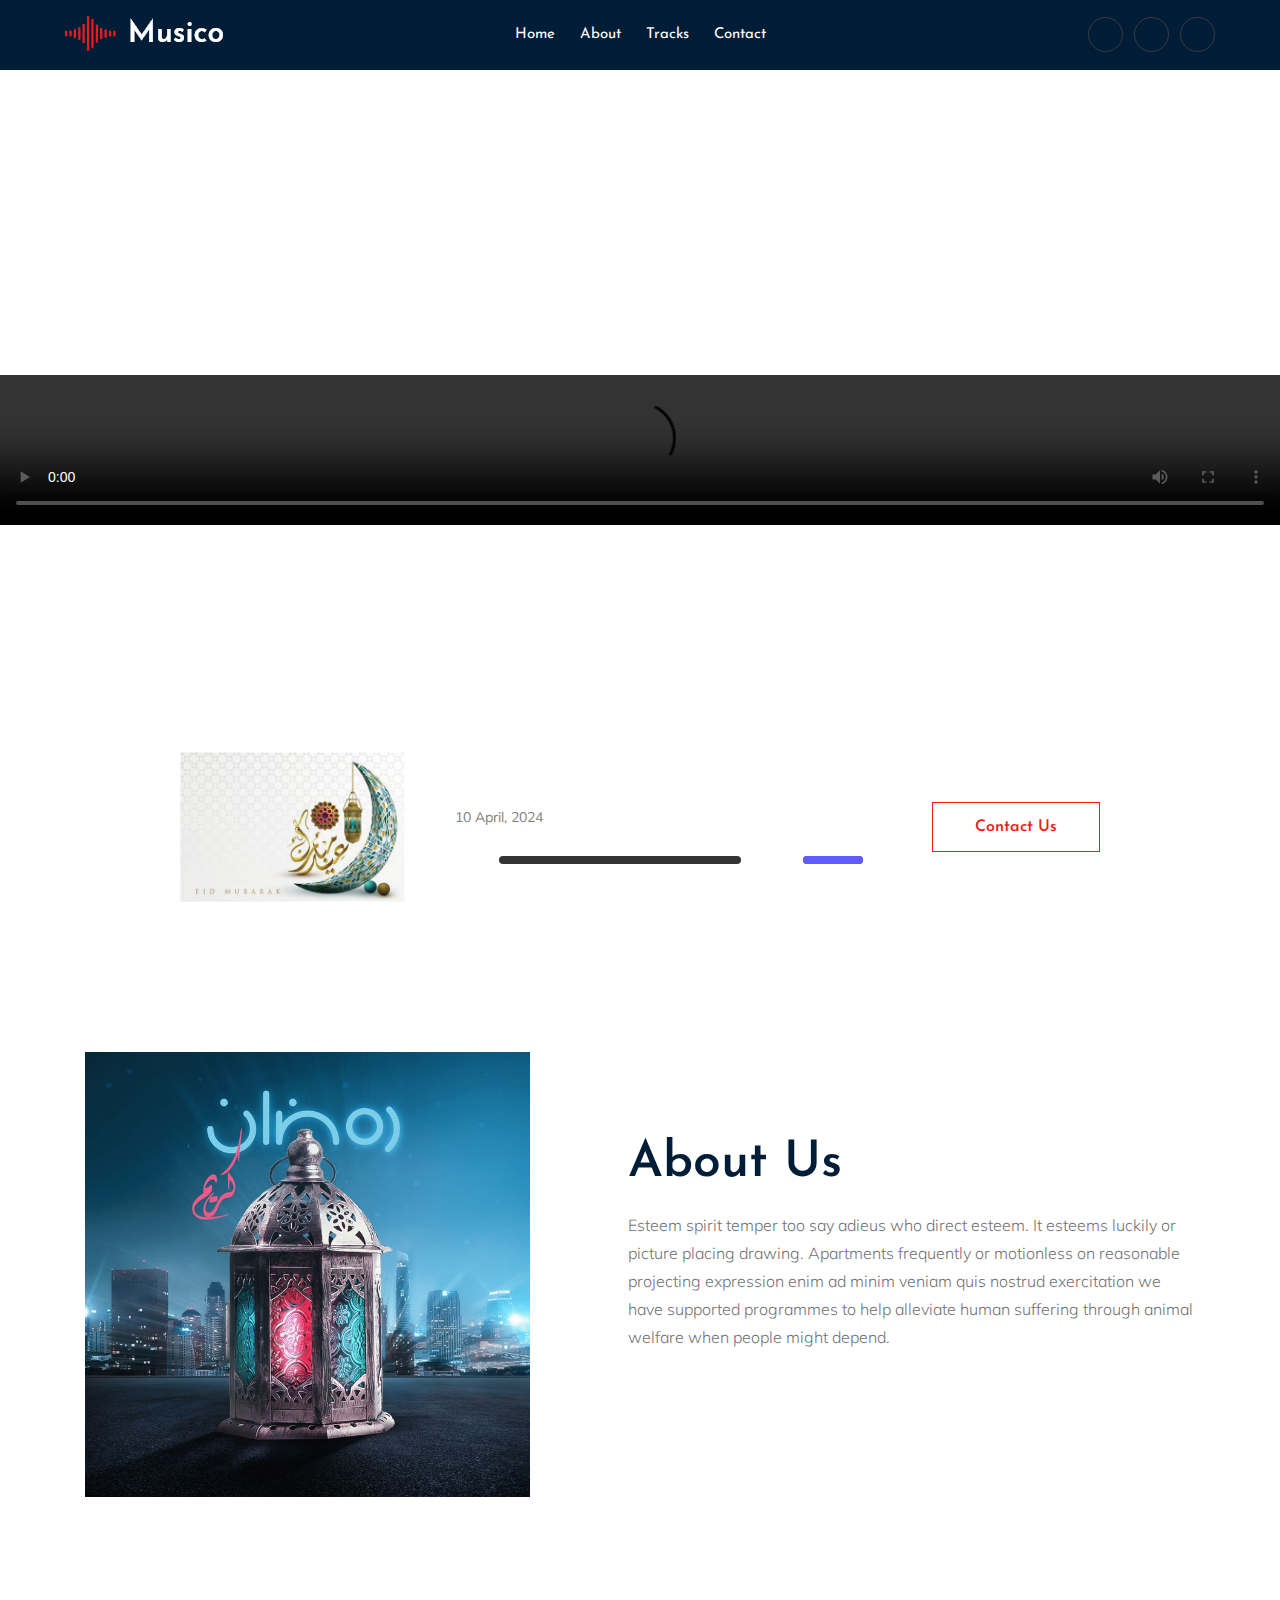
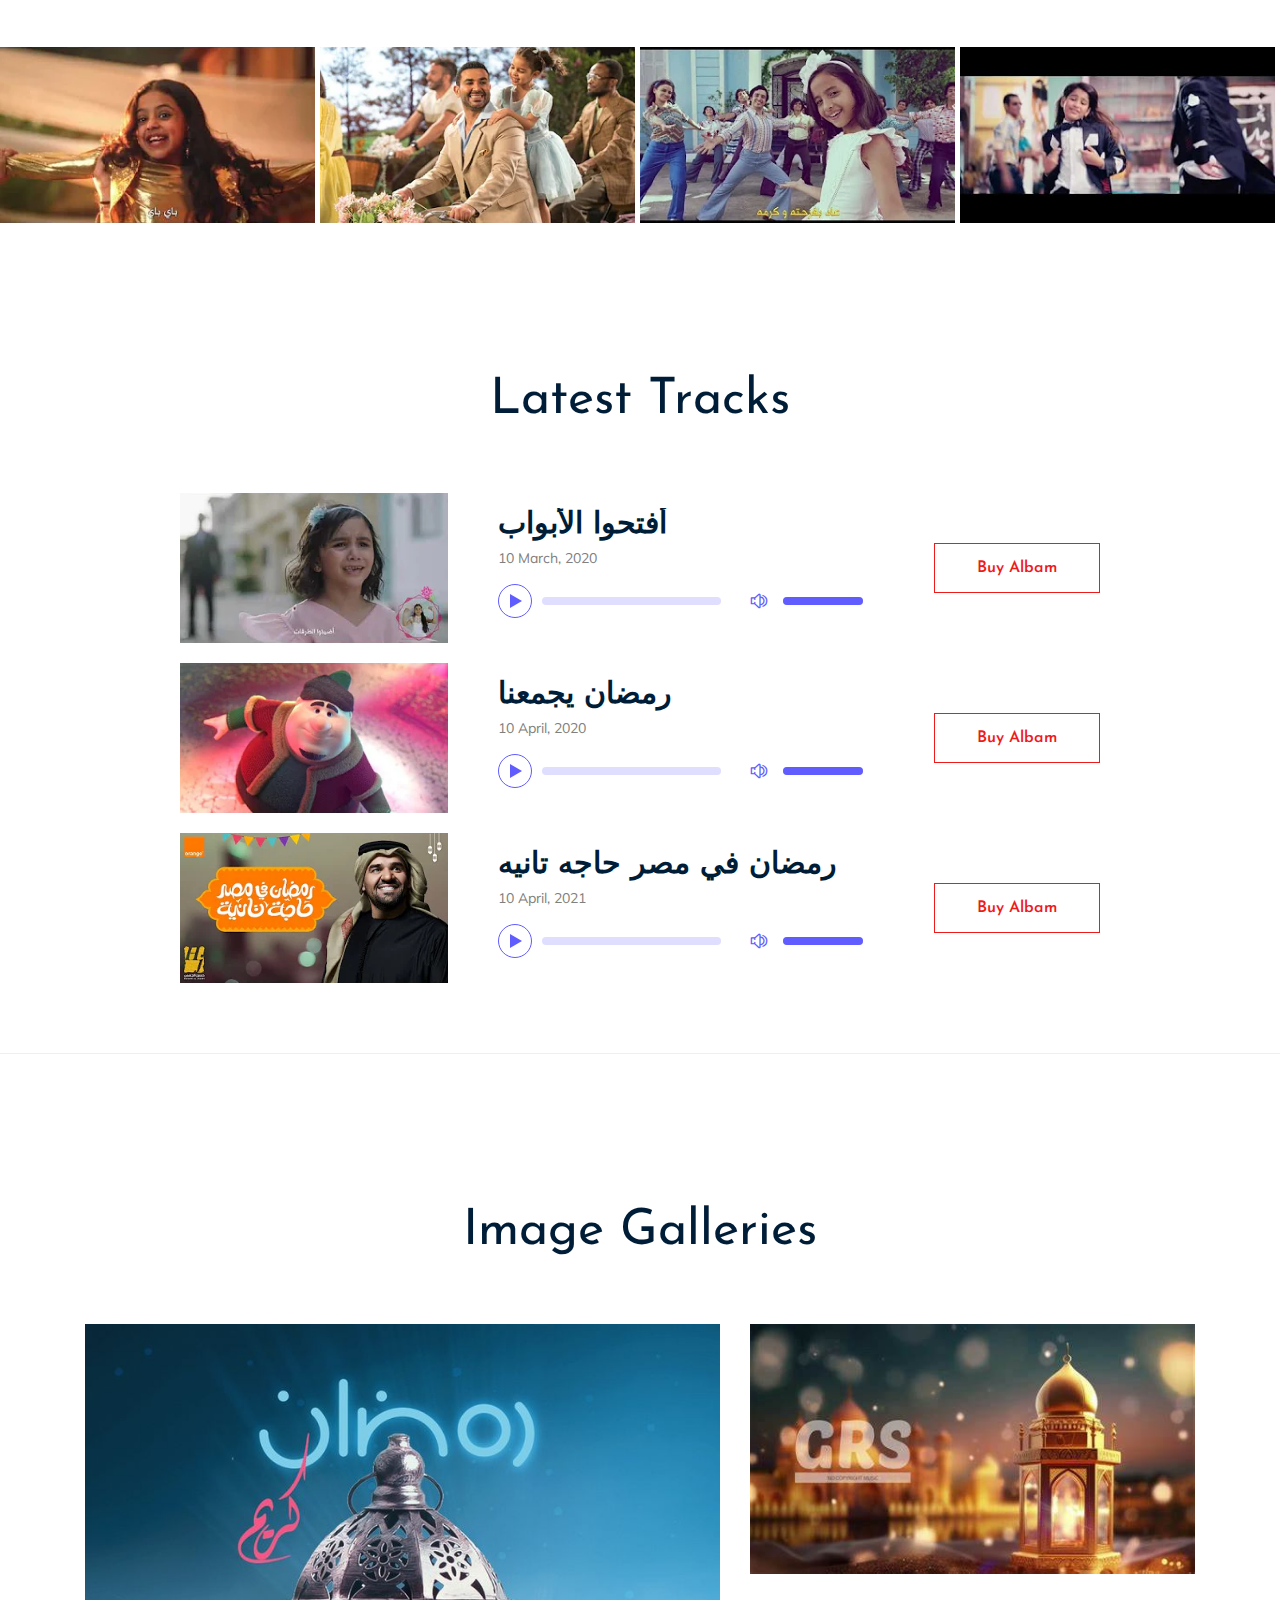
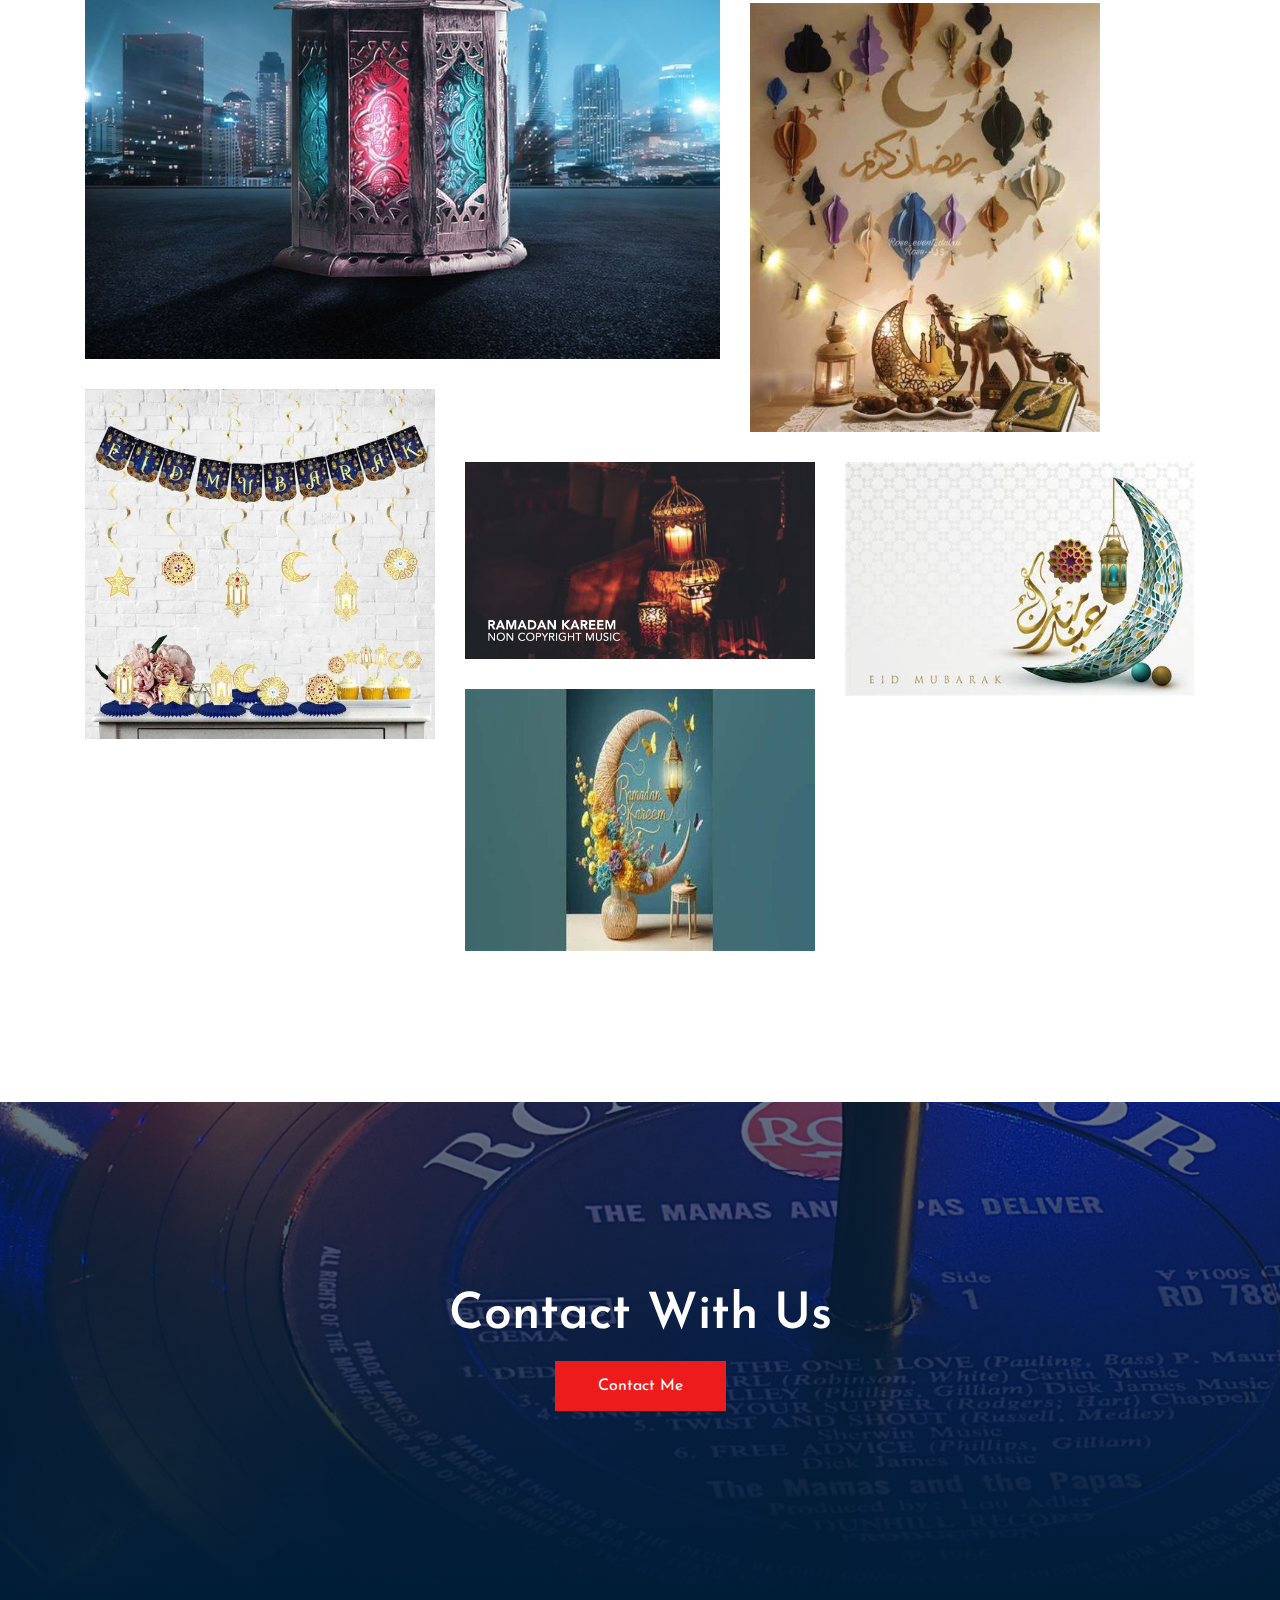
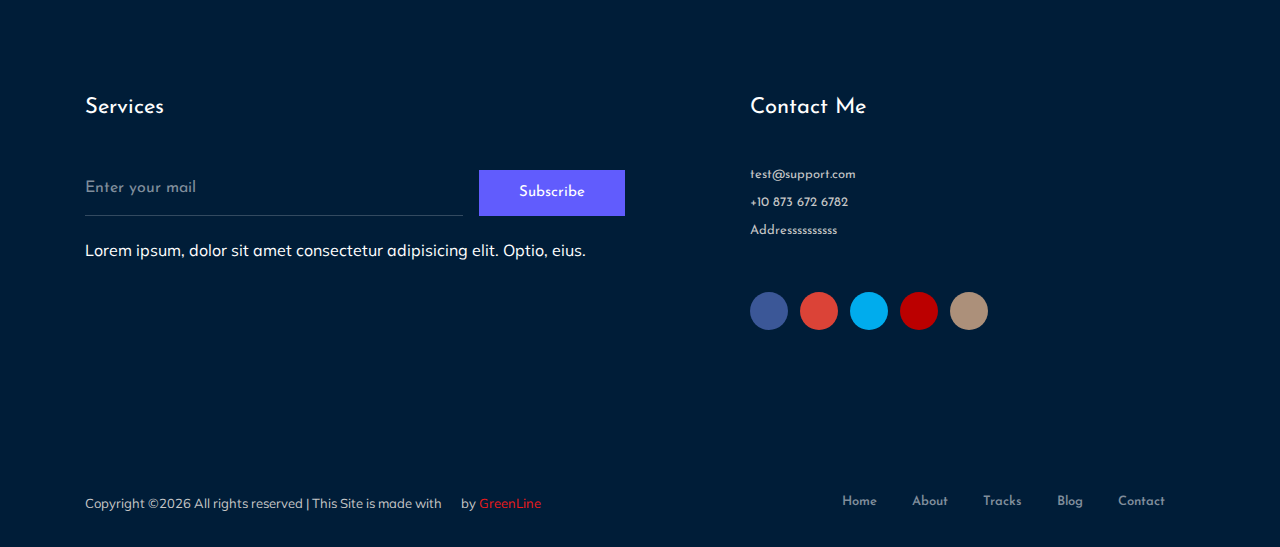
==== commit 9a072277: "Update index.html" ====
--- a/index.html
+++ b/index.html
@@ -104,7 +104,7 @@
         <div class="single_slider  d-flex align-items-center slider_bg_1 overlay2">
             
             <video controls autoplay loop preload="auto" width="100%">
-                <source src="videos/أغنية فنانينس.mp4" type="video/mp4">
+                <source src="https://www.youtube.com/watch?v=d1fHJJILfBA" type="video/mp4">
                 <source src="https://www.youtube.com/watch?v=d1fHJJILfBA" type="video/mp4">
                 <source src="videos/هلّ هلاله هلّ -  رمضان 2024.mp4" type="video/mp4">
                 Your browser does not support the video tag.
